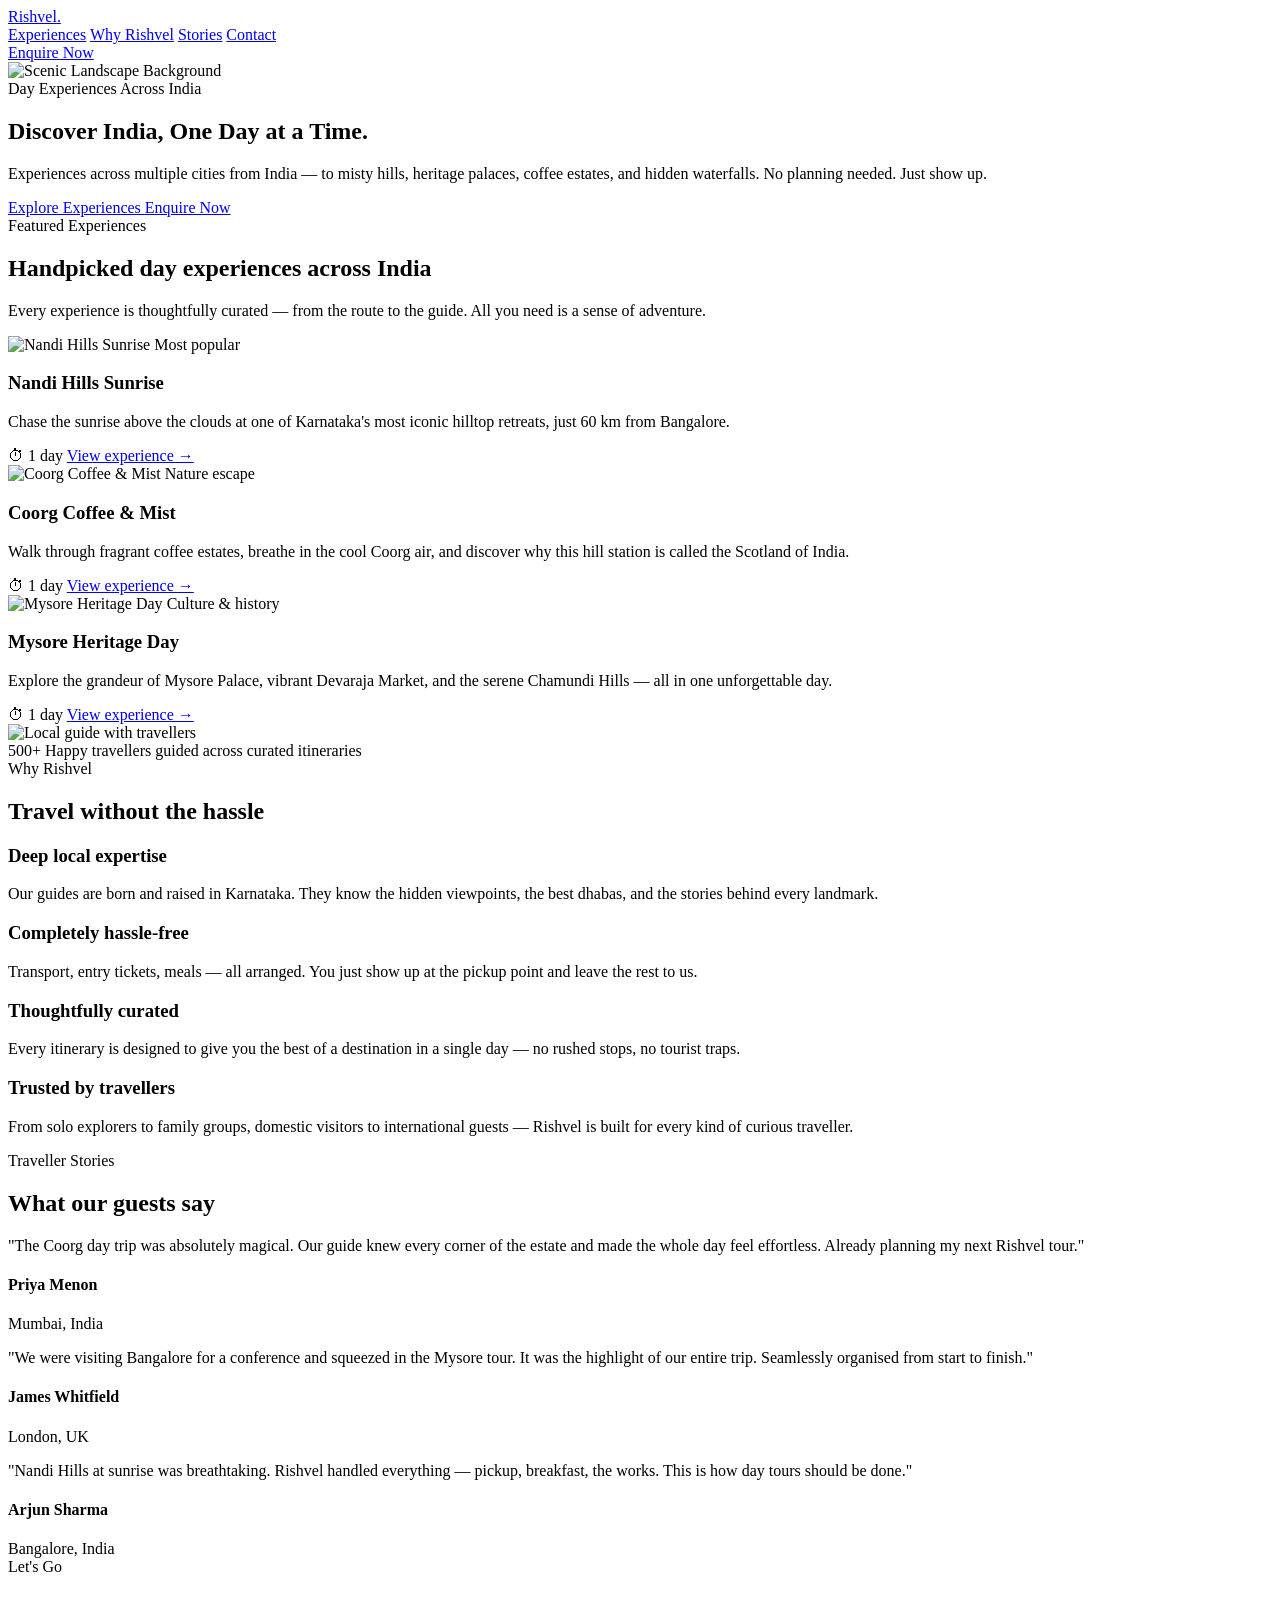
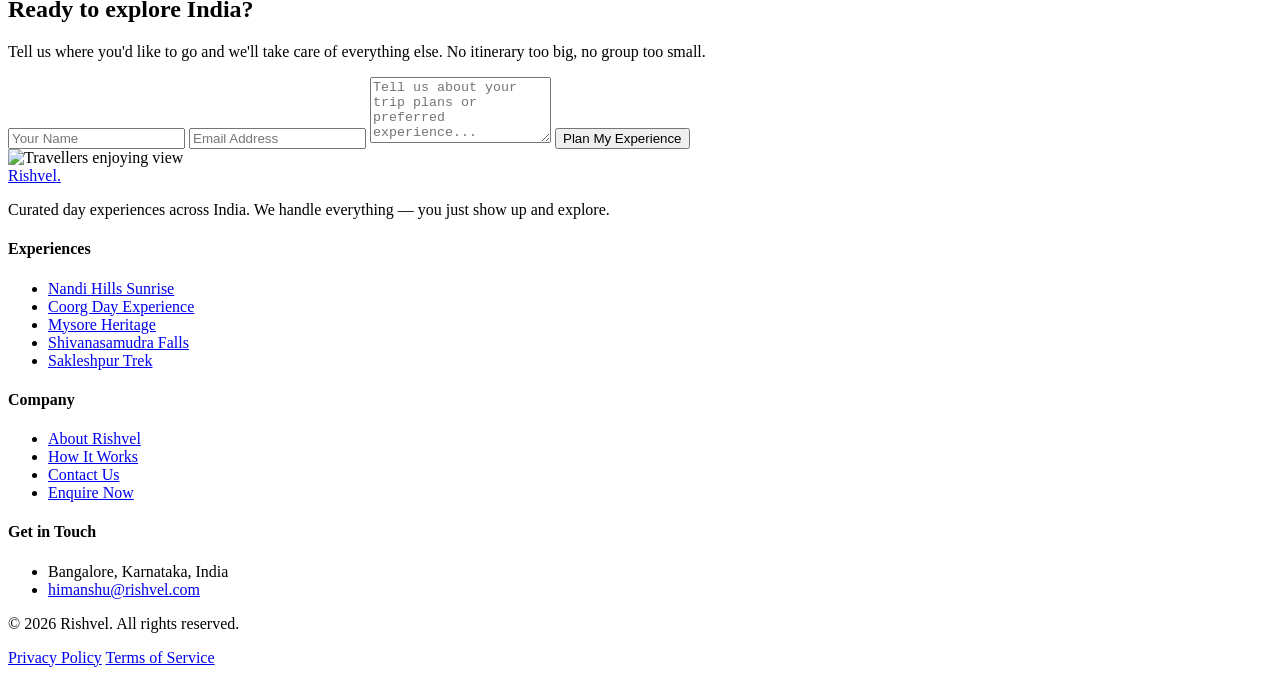
==== index.html @ 5522d603 "Create index.html first page   Jai thakur baba !!" ====
<!DOCTYPE html>
<html lang="en" class="scroll-smooth">
<head>
  <meta charset="UTF-8">
  <meta name="viewport" content="width=device-width, initial-scale=1.0">
  <title>Rishvel — Day Experiences Across India</title>
  
  <!-- Fonts -->
  <link rel="preconnect" href="https://fonts.googleapis.com">
  <link rel="preconnect" href="https://fonts.gstatic.com" crossorigin>
  <link href="https://fonts.googleapis.com/css2?family=Cormorant+Garamond:wght@400;500;600;700&family=DM+Sans:wght@400;500;700&display=swap" rel="stylesheet">
  
  <!-- Tailwind CSS CDN -->
  <script src="https://cdn.tailwindcss.com"></script>
  <script>
    tailwind.config = {
      theme: {
        extend: {
          colors: {
            brand: {
              cream: '#FAF7F2',
              terracotta: '#C85A32',
              dark: '#1C1917',
              muted: '#78716C',
              card: '#F5F0EB'
            }
          },
          fontFamily: {
            serif: ['Cormorant Garamond', 'serif'],
            sans: ['DM Sans', 'sans-serif'],
          }
        }
      }
    }
  </script>
</head>
<body class="bg-brand-cream text-brand-dark font-sans antialiased">

  <!-- Header -->
  <header class="fixed top-0 left-0 right-0 z-50 transition-all duration-300 bg-brand-cream/90 backdrop-blur-md border-b border-stone-200/60">
    <div class="max-w-7xl mx-auto px-6 h-20 flex items-center justify-between">
      <a href="#" class="font-serif text-3xl font-bold tracking-tight text-brand-dark">
        Rishvel<span class="text-brand-terracotta">.</span>
      </a>
      
      <nav class="hidden md:flex items-center space-x-8 text-sm font-medium text-stone-700">
        <a href="#experiences" class="hover:text-brand-terracotta transition-colors">Experiences</a>
        <a href="#why-us" class="hover:text-brand-terracotta transition-colors">Why Rishvel</a>
        <a href="#stories" class="hover:text-brand-terracotta transition-colors">Stories</a>
        <a href="#contact" class="hover:text-brand-terracotta transition-colors">Contact</a>
      </nav>

      <a href="#contact" class="bg-brand-dark text-white px-5 py-2.5 rounded-full text-sm font-medium hover:bg-brand-terracotta transition-colors">
        Enquire Now
      </a>
    </div>
  </header>

  <!-- Hero Section -->
  <section class="relative min-h-screen flex items-center pt-20 overflow-hidden">
    <!-- Working Hero Background Image -->
    <div class="absolute inset-0 z-0">
      <img 
        src="https://picsum.photos/id/1018/1920/1080" 
        alt="Scenic Landscape Background" 
        class="w-full h-full object-cover"
      >
      <div class="absolute inset-0 bg-gradient-to-r from-stone-900/80 via-stone-900/50 to-transparent"></div>
    </div>

    <div class="max-w-7xl mx-auto px-6 relative z-10 text-white py-24">
      <span class="text-brand-terracotta font-semibold tracking-widest text-xs uppercase bg-white/10 backdrop-blur-md px-4 py-1.5 rounded-full inline-block mb-6 border border-white/20">
        Day Experiences Across India
      </span>
      <h1 class="font-serif text-5xl md:text-7xl lg:text-8xl font-bold leading-tight max-w-3xl mb-6">
        Discover India, One Day at a Time.
      </h1>
      <p class="text-lg md:text-xl text-stone-200 max-w-xl mb-10 font-light leading-relaxed">
        Experiences across multiple cities from India — to misty hills, heritage palaces, coffee estates, and hidden waterfalls. No planning needed. Just show up.
      </p>
      <div class="flex flex-col sm:flex-row gap-4">
        <a href="#experiences" class="bg-brand-terracotta text-white px-8 py-4 rounded-full font-medium hover:bg-opacity-90 transition-all text-center">
          Explore Experiences
        </a>
        <a href="#contact" class="border border-white/40 backdrop-blur-md text-white px-8 py-4 rounded-full font-medium hover:bg-white hover:text-brand-dark transition-all text-center">
          Enquire Now
        </a>
      </div>
    </div>
  </section>

  <!-- Featured Experiences -->
  <section id="experiences" class="py-24 max-w-7xl mx-auto px-6">
    <div class="flex flex-col md:flex-row md:items-end justify-between mb-16">
      <div>
        <span class="text-brand-terracotta font-semibold text-sm uppercase tracking-wider">Featured Experiences</span>
        <h2 class="font-serif text-4xl md:text-5xl font-bold mt-2">Handpicked day experiences across India</h2>
      </div>
      <p class="text-brand-muted max-w-md mt-4 md:mt-0">
        Every experience is thoughtfully curated — from the route to the guide. All you need is a sense of adventure.
      </p>
    </div>

    <div class="grid grid-cols-1 md:grid-cols-3 gap-8">
      <!-- Card 1 -->
      <div class="bg-brand-card rounded-2xl overflow-hidden group hover:shadow-xl transition-all duration-300">
        <div class="relative h-64 overflow-hidden">
          <img src="https://picsum.photos/id/1015/800/600" alt="Nandi Hills Sunrise" class="w-full h-full object-cover group-hover:scale-105 transition-transform duration-500">
          <span class="absolute top-4 left-4 bg-white/90 backdrop-blur-md text-xs font-semibold px-3 py-1 rounded-full">Most popular</span>
        </div>
        <div class="p-6">
          <h3 class="font-serif text-2xl font-bold mb-2">Nandi Hills Sunrise</h3>
          <p class="text-brand-muted text-sm mb-6">Chase the sunrise above the clouds at one of Karnataka's most iconic hilltop retreats, just 60 km from Bangalore.</p>
          <div class="flex items-center justify-between pt-4 border-t border-stone-200">
            <span class="text-xs font-medium text-stone-500">⏱ 1 day</span>
            <a href="#contact" class="text-brand-terracotta font-semibold text-sm hover:underline">View experience &rarr;</a>
          </div>
        </div>
      </div>

      <!-- Card 2 -->
      <div class="bg-brand-card rounded-2xl overflow-hidden group hover:shadow-xl transition-all duration-300">
        <div class="relative h-64 overflow-hidden">
          <img src="https://picsum.photos/id/1036/800/600" alt="Coorg Coffee & Mist" class="w-full h-full object-cover group-hover:scale-105 transition-transform duration-500">
          <span class="absolute top-4 left-4 bg-white/90 backdrop-blur-md text-xs font-semibold px-3 py-1 rounded-full">Nature escape</span>
        </div>
        <div class="p-6">
          <h3 class="font-serif text-2xl font-bold mb-2">Coorg Coffee & Mist</h3>
          <p class="text-brand-muted text-sm mb-6">Walk through fragrant coffee estates, breathe in the cool Coorg air, and discover why this hill station is called the Scotland of India.</p>
          <div class="flex items-center justify-between pt-4 border-t border-stone-200">
            <span class="text-xs font-medium text-stone-500">⏱ 1 day</span>
            <a href="#contact" class="text-brand-terracotta font-semibold text-sm hover:underline">View experience &rarr;</a>
          </div>
        </div>
      </div>

      <!-- Card 3 -->
      <div class="bg-brand-card rounded-2xl overflow-hidden group hover:shadow-xl transition-all duration-300">
        <div class="relative h-64 overflow-hidden">
          <img src="https://picsum.photos/id/1040/800/600" alt="Mysore Heritage Day" class="w-full h-full object-cover group-hover:scale-105 transition-transform duration-500">
          <span class="absolute top-4 left-4 bg-white/90 backdrop-blur-md text-xs font-semibold px-3 py-1 rounded-full">Culture & history</span>
        </div>
        <div class="p-6">
          <h3 class="font-serif text-2xl font-bold mb-2">Mysore Heritage Day</h3>
          <p class="text-brand-muted text-sm mb-6">Explore the grandeur of Mysore Palace, vibrant Devaraja Market, and the serene Chamundi Hills — all in one unforgettable day.</p>
          <div class="flex items-center justify-between pt-4 border-t border-stone-200">
            <span class="text-xs font-medium text-stone-500">⏱ 1 day</span>
            <a href="#contact" class="text-brand-terracotta font-semibold text-sm hover:underline">View experience &rarr;</a>
          </div>
        </div>
      </div>
    </div>
  </section>

  <!-- Why Rishvel -->
  <section id="why-us" class="py-24 bg-stone-900 text-white">
    <div class="max-w-7xl mx-auto px-6 grid grid-cols-1 lg:grid-cols-2 gap-16 items-center">
      <div class="relative">
        <img src="https://picsum.photos/id/1059/1000/800" alt="Local guide with travellers" class="rounded-2xl object-cover w-full h-[500px]">
        <div class="absolute -bottom-6 -right-6 bg-brand-terracotta p-6 rounded-2xl shadow-xl text-white max-w-xs">
          <span class="block font-serif text-4xl font-bold">500+</span>
          <span class="text-sm font-light">Happy travellers guided across curated itineraries</span>
        </div>
      </div>

      <div>
        <span class="text-brand-terracotta font-semibold text-sm uppercase tracking-wider">Why Rishvel</span>
        <h2 class="font-serif text-4xl md:text-5xl font-bold mt-2 mb-8">Travel without the hassle</h2>
        
        <div class="space-y-6">
          <div class="border-b border-stone-800 pb-6">
            <h3 class="text-xl font-bold mb-2">Deep local expertise</h3>
            <p class="text-stone-400 text-sm">Our guides are born and raised in Karnataka. They know the hidden viewpoints, the best dhabas, and the stories behind every landmark.</p>
          </div>
          <div class="border-b border-stone-800 pb-6">
            <h3 class="text-xl font-bold mb-2">Completely hassle-free</h3>
            <p class="text-stone-400 text-sm">Transport, entry tickets, meals — all arranged. You just show up at the pickup point and leave the rest to us.</p>
          </div>
          <div class="border-b border-stone-800 pb-6">
            <h3 class="text-xl font-bold mb-2">Thoughtfully curated</h3>
            <p class="text-stone-400 text-sm">Every itinerary is designed to give you the best of a destination in a single day — no rushed stops, no tourist traps.</p>
          </div>
          <div>
            <h3 class="text-xl font-bold mb-2">Trusted by travellers</h3>
            <p class="text-stone-400 text-sm">From solo explorers to family groups, domestic visitors to international guests — Rishvel is built for every kind of curious traveller.</p>
          </div>
        </div>
      </div>
    </div>
  </section>

  <!-- Testimonials -->
  <section id="stories" class="py-24 max-w-7xl mx-auto px-6">
    <div class="text-center max-w-2xl mx-auto mb-16">
      <span class="text-brand-terracotta font-semibold text-sm uppercase tracking-wider">Traveller Stories</span>
      <h2 class="font-serif text-4xl md:text-5xl font-bold mt-2">What our guests say</h2>
    </div>

    <div class="grid grid-cols-1 md:grid-cols-3 gap-8">
      <div class="bg-brand-card p-8 rounded-2xl flex flex-col justify-between">
        <p class="text-stone-700 italic mb-6">"The Coorg day trip was absolutely magical. Our guide knew every corner of the estate and made the whole day feel effortless. Already planning my next Rishvel tour."</p>
        <div>
          <h4 class="font-bold">Priya Menon</h4>
          <span class="text-xs text-brand-muted">Mumbai, India</span>
        </div>
      </div>

      <div class="bg-brand-card p-8 rounded-2xl flex flex-col justify-between">
        <p class="text-stone-700 italic mb-6">"We were visiting Bangalore for a conference and squeezed in the Mysore tour. It was the highlight of our entire trip. Seamlessly organised from start to finish."</p>
        <div>
          <h4 class="font-bold">James Whitfield</h4>
          <span class="text-xs text-brand-muted">London, UK</span>
        </div>
      </div>

      <div class="bg-brand-card p-8 rounded-2xl flex flex-col justify-between">
        <p class="text-stone-700 italic mb-6">"Nandi Hills at sunrise was breathtaking. Rishvel handled everything — pickup, breakfast, the works. This is how day tours should be done."</p>
        <div>
          <h4 class="font-bold">Arjun Sharma</h4>
          <span class="text-xs text-brand-muted">Bangalore, India</span>
        </div>
      </div>
    </div>
  </section>

  <!-- Contact CTA -->
  <section id="contact" class="py-24 bg-brand-card relative">
    <div class="max-w-7xl mx-auto px-6 grid grid-cols-1 lg:grid-cols-2 gap-12 items-center">
      <div>
        <span class="text-brand-terracotta font-semibold text-sm uppercase tracking-wider">Let's Go</span>
        <h2 class="font-serif text-4xl md:text-5xl font-bold mt-2 mb-6">Ready to explore India?</h2>
        <p class="text-brand-muted mb-8">Tell us where you'd like to go and we'll take care of everything else. No itinerary too big, no group too small.</p>
        
        <form class="space-y-4" onsubmit="event.preventDefault(); alert('Thank you for your enquiry! We will reach out shortly.');">
          <input type="text" placeholder="Your Name" required class="w-full px-5 py-3.5 rounded-xl border border-stone-300 bg-white focus:outline-none focus:ring-2 focus:ring-brand-terracotta">
          <input type="email" placeholder="Email Address" required class="w-full px-5 py-3.5 rounded-xl border border-stone-300 bg-white focus:outline-none focus:ring-2 focus:ring-brand-terracotta">
          <textarea rows="4" placeholder="Tell us about your trip plans or preferred experience..." class="w-full px-5 py-3.5 rounded-xl border border-stone-300 bg-white focus:outline-none focus:ring-2 focus:ring-brand-terracotta"></textarea>
          <button type="submit" class="w-full bg-brand-terracotta text-white py-4 rounded-xl font-medium hover:bg-opacity-90 transition-all">
            Plan My Experience
          </button>
        </form>
      </div>

      <div>
        <img src="https://picsum.photos/id/1025/1000/800" alt="Travellers enjoying view" class="rounded-2xl object-cover h-[500px] w-full">
      </div>
    </div>
  </section>

  <!-- Footer -->
  <footer class="bg-brand-dark text-stone-400 py-16 border-t border-stone-800">
    <div class="max-w-7xl mx-auto px-6 grid grid-cols-1 md:grid-cols-4 gap-12 mb-12">
      <div>
        <a href="#" class="font-serif text-3xl font-bold text-white tracking-tight mb-4 block">
          Rishvel<span class="text-brand-terracotta">.</span>
        </a>
        <p class="text-sm leading-relaxed">Curated day experiences across India. We handle everything — you just show up and explore.</p>
      </div>

      <div>
        <h4 class="text-white font-bold mb-4 text-sm uppercase tracking-wider">Experiences</h4>
        <ul class="space-y-2 text-sm">
          <li><a href="#experiences" class="hover:text-white transition-colors">Nandi Hills Sunrise</a></li>
          <li><a href="#experiences" class="hover:text-white transition-colors">Coorg Day Experience</a></li>
          <li><a href="#experiences" class="hover:text-white transition-colors">Mysore Heritage</a></li>
          <li><a href="#experiences" class="hover:text-white transition-colors">Shivanasamudra Falls</a></li>
          <li><a href="#experiences" class="hover:text-white transition-colors">Sakleshpur Trek</a></li>
        </ul>
      </div>

      <div>
        <h4 class="text-white font-bold mb-4 text-sm uppercase tracking-wider">Company</h4>
        <ul class="space-y-2 text-sm">
          <li><a href="#why-us" class="hover:text-white transition-colors">About Rishvel</a></li>
          <li><a href="#why-us" class="hover:text-white transition-colors">How It Works</a></li>
          <li><a href="#contact" class="hover:text-white transition-colors">Contact Us</a></li>
          <li><a href="#contact" class="hover:text-white transition-colors">Enquire Now</a></li>
        </ul>
      </div>

      <div>
        <h4 class="text-white font-bold mb-4 text-sm uppercase tracking-wider">Get in Touch</h4>
        <ul class="space-y-2 text-sm">
          <li>Bangalore, Karnataka, India</li>
          <li><a href="mailto:himanshu@rishvel.com" class="text-brand-terracotta hover:underline">himanshu@rishvel.com</a></li>
        </ul>
      </div>
    </div>

    <div class="max-w-7xl mx-auto px-6 pt-8 border-t border-stone-800 flex flex-col md:flex-row justify-between text-xs text-stone-500">
      <p>&copy; 2026 Rishvel. All rights reserved.</p>
      <div class="space-x-4 mt-4 md:mt-0">
        <a href="#" class="hover:text-stone-300">Privacy Policy</a>
        <a href="#" class="hover:text-stone-300">Terms of Service</a>
      </div>
    </div>
  </footer>

</body>
</html>
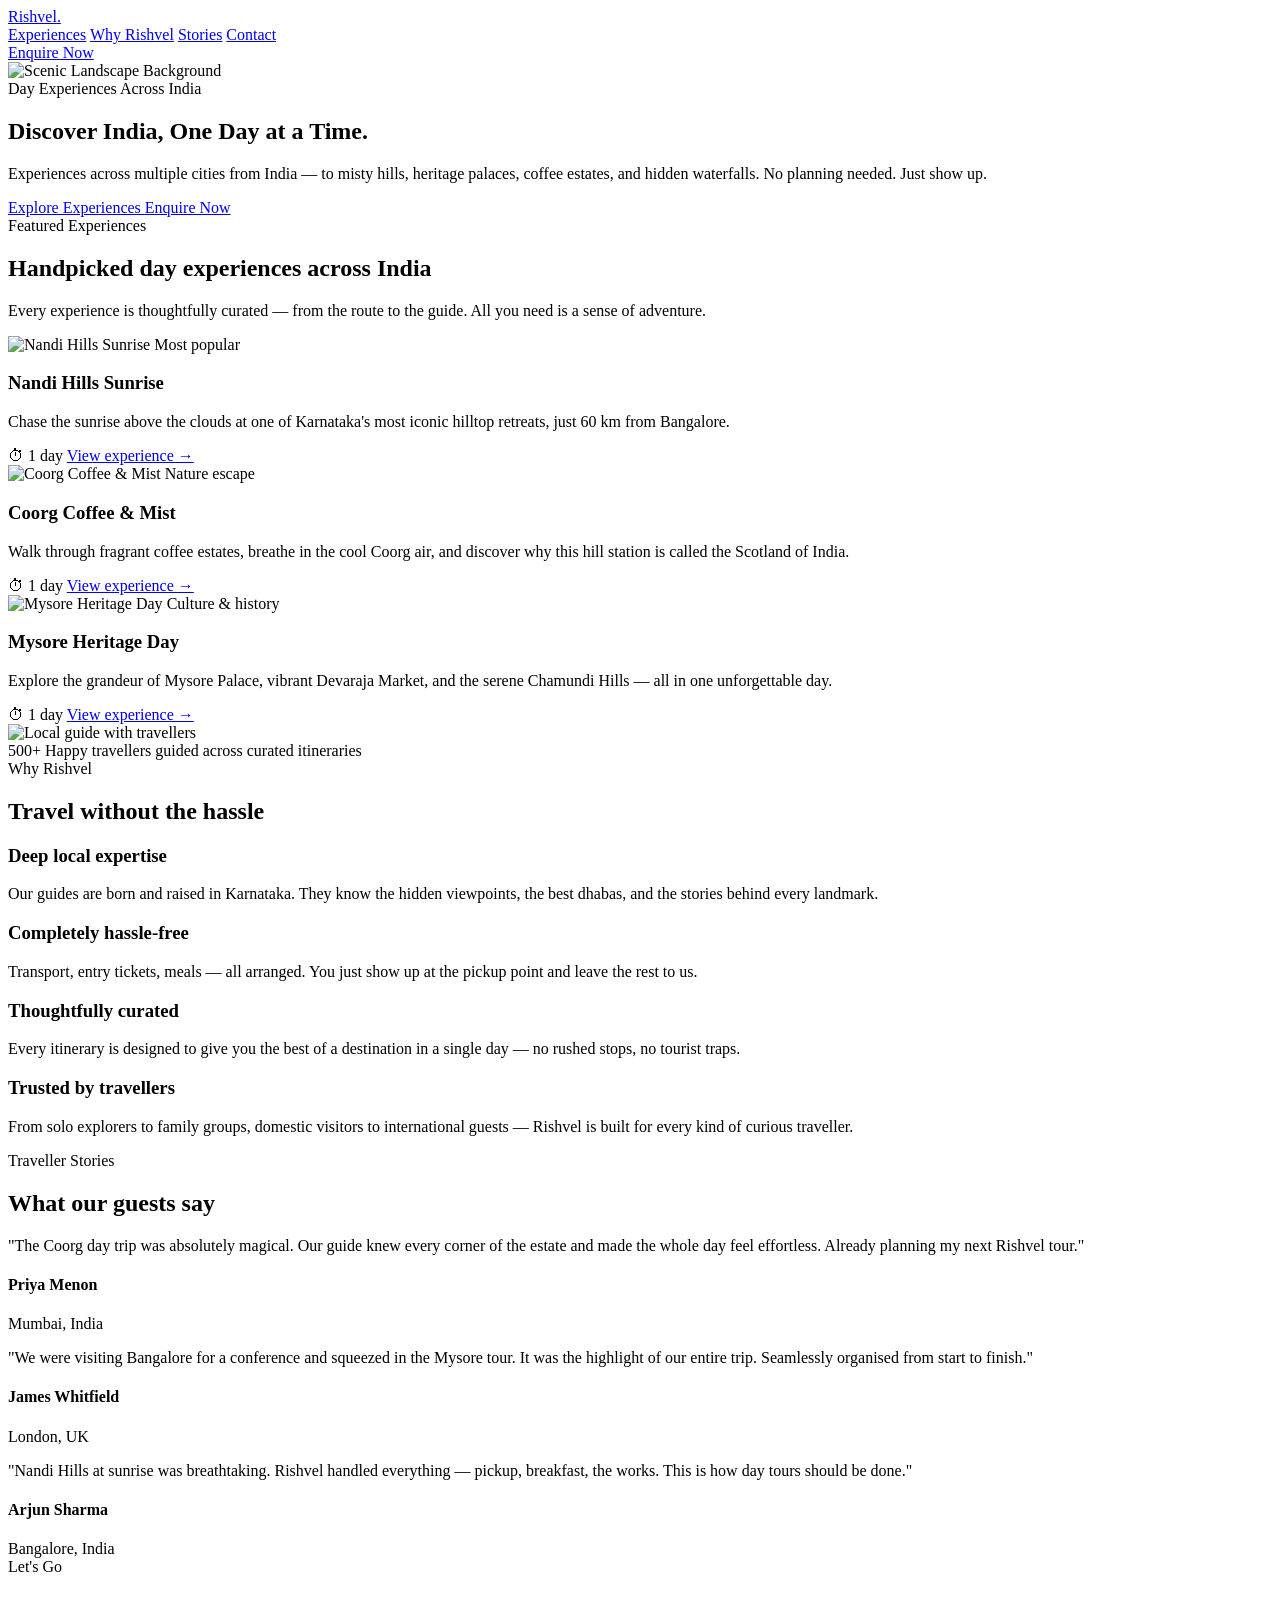
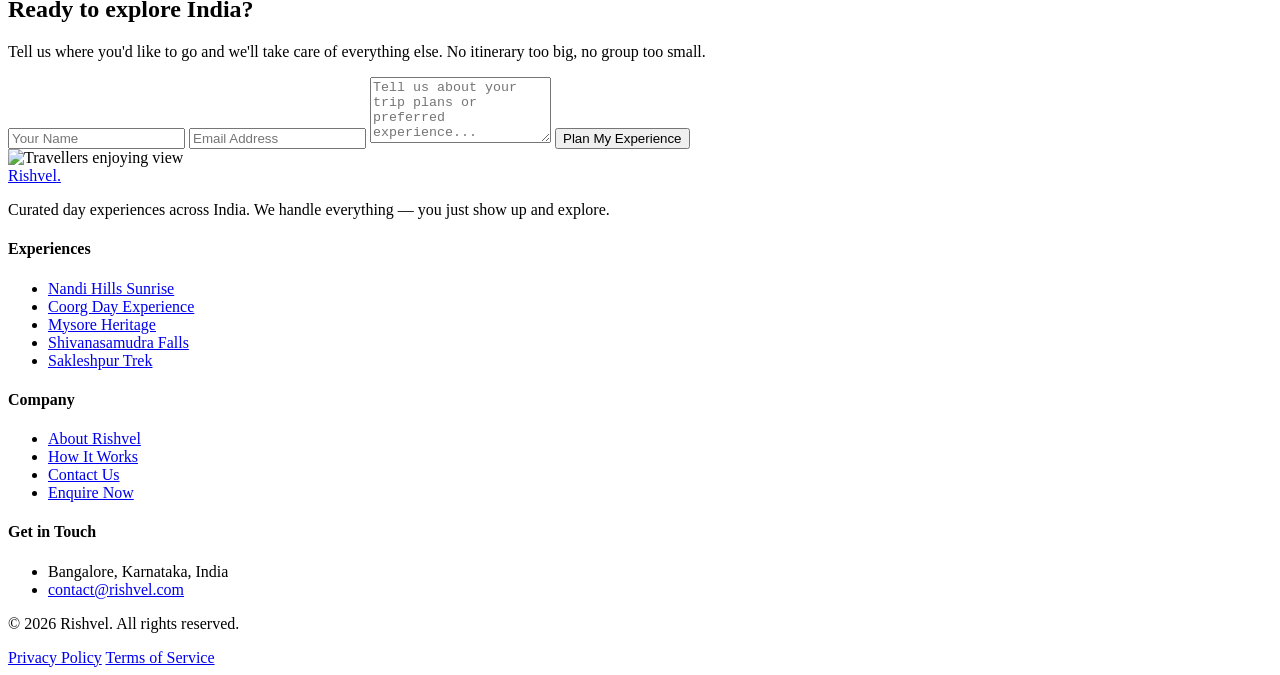
==== commit a4cbf635: "Update index.html update email address" ====
--- a/index.html
+++ b/index.html
@@ -282,7 +282,7 @@
         <h4 class="text-white font-bold mb-4 text-sm uppercase tracking-wider">Get in Touch</h4>
         <ul class="space-y-2 text-sm">
           <li>Bangalore, Karnataka, India</li>
-          <li><a href="mailto:himanshu@rishvel.com" class="text-brand-terracotta hover:underline">himanshu@rishvel.com</a></li>
+          <li><a href="mailto:himanshu@rishvel.com" class="text-brand-terracotta hover:underline">contact@rishvel.com</a></li>
         </ul>
       </div>
     </div>
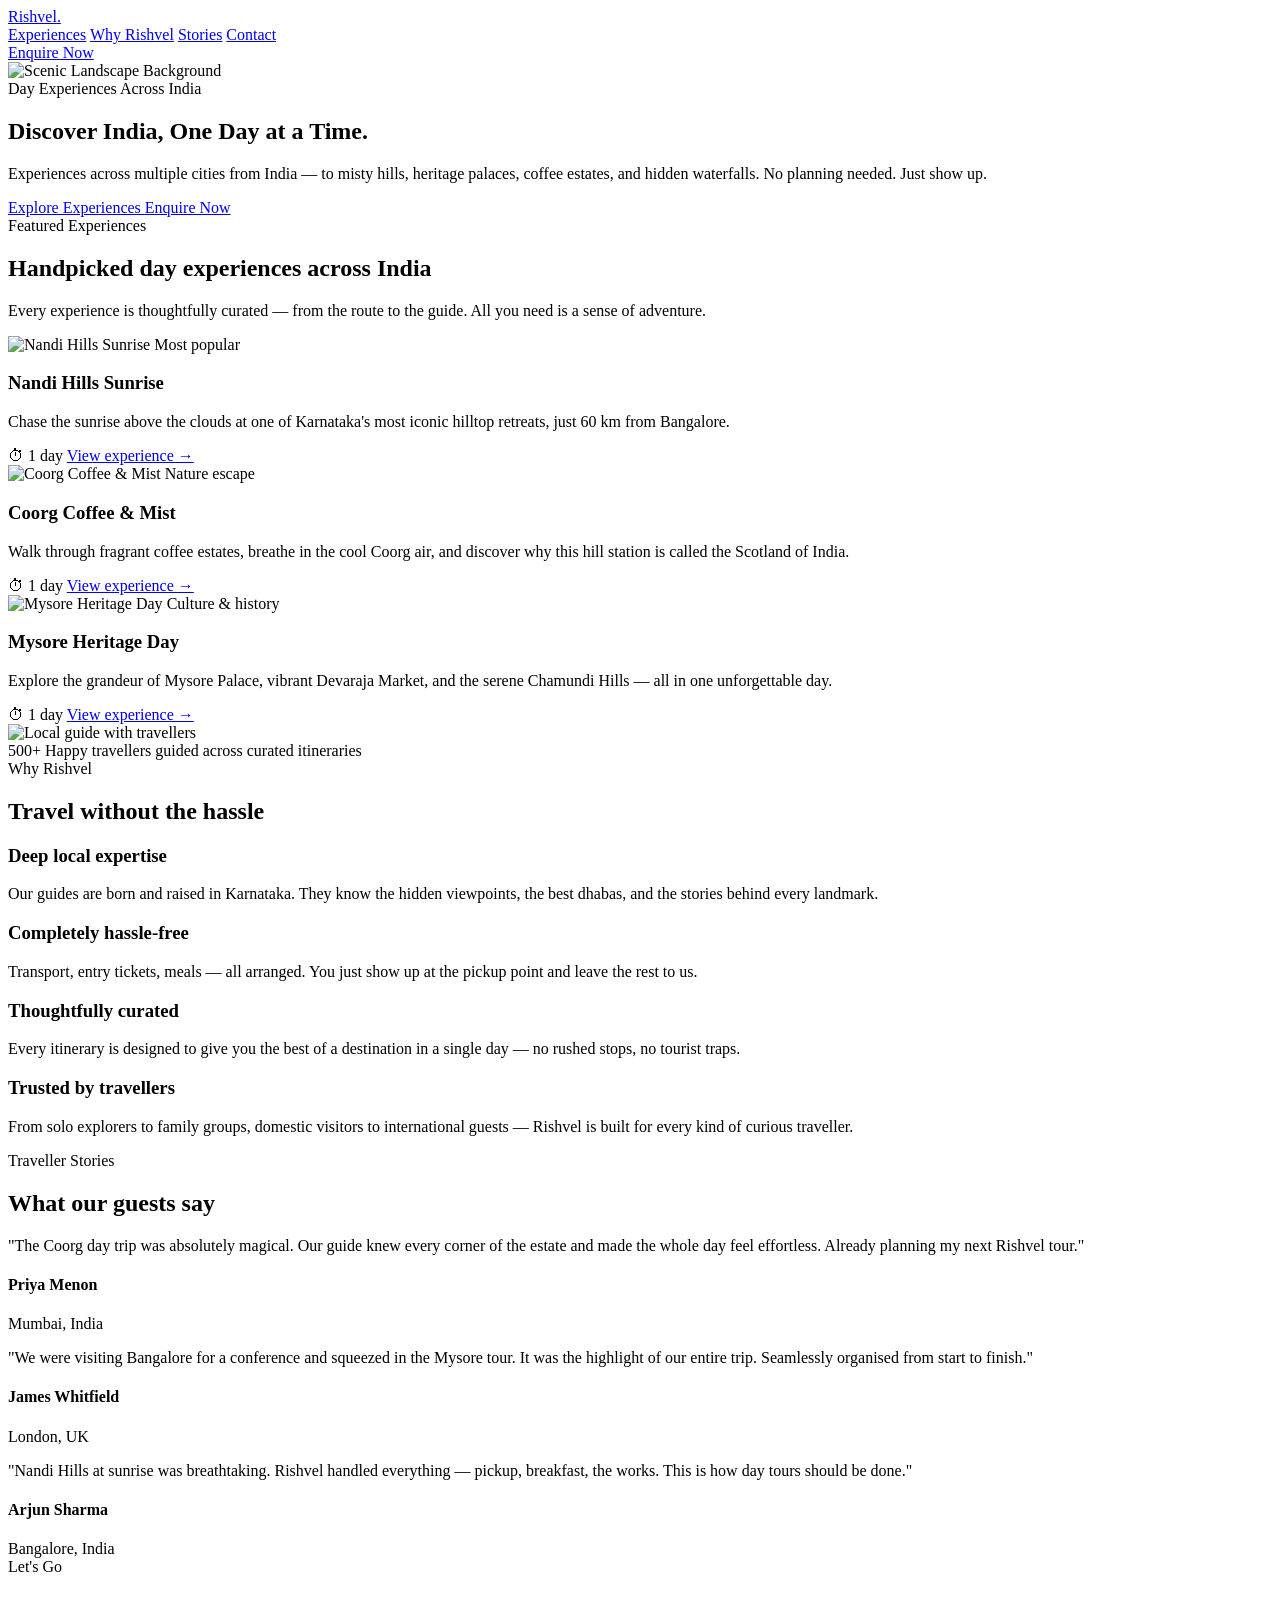
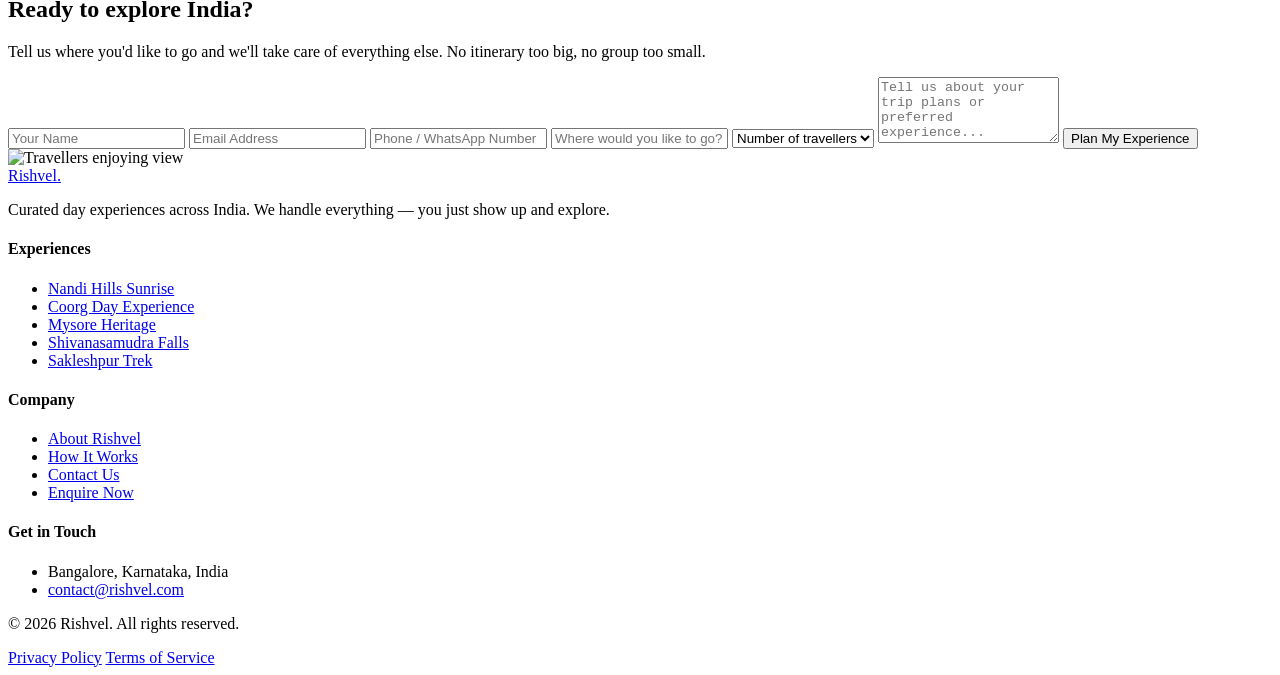
==== commit ee5a7412: "Update index.html modify form" ====
--- a/index.html
+++ b/index.html
@@ -231,14 +231,78 @@
         <h2 class="font-serif text-4xl md:text-5xl font-bold mt-2 mb-6">Ready to explore India?</h2>
         <p class="text-brand-muted mb-8">Tell us where you'd like to go and we'll take care of everything else. No itinerary too big, no group too small.</p>
         
-        <form class="space-y-4" onsubmit="event.preventDefault(); alert('Thank you for your enquiry! We will reach out shortly.');">
-          <input type="text" placeholder="Your Name" required class="w-full px-5 py-3.5 rounded-xl border border-stone-300 bg-white focus:outline-none focus:ring-2 focus:ring-brand-terracotta">
-          <input type="email" placeholder="Email Address" required class="w-full px-5 py-3.5 rounded-xl border border-stone-300 bg-white focus:outline-none focus:ring-2 focus:ring-brand-terracotta">
-          <textarea rows="4" placeholder="Tell us about your trip plans or preferred experience..." class="w-full px-5 py-3.5 rounded-xl border border-stone-300 bg-white focus:outline-none focus:ring-2 focus:ring-brand-terracotta"></textarea>
-          <button type="submit" class="w-full bg-brand-terracotta text-white py-4 rounded-xl font-medium hover:bg-opacity-90 transition-all">
-            Plan My Experience
-          </button>
-        </form>
+      <form
+  action="https://formspree.io/f/xbgljnqz"
+  method="POST"
+  class="space-y-4"
+>
+  <!-- Email subject shown in your Formspree notification -->
+  <input
+    type="hidden"
+    name="_subject"
+    value="New Rishvel Experience Enquiry"
+  >
+
+  <input
+    type="text"
+    name="name"
+    placeholder="Your Name"
+    autocomplete="name"
+    required
+    class="w-full px-5 py-3.5 rounded-xl border border-stone-300 bg-white focus:outline-none focus:ring-2 focus:ring-brand-terracotta"
+  >
+
+  <input
+    type="email"
+    name="email"
+    placeholder="Email Address"
+    autocomplete="email"
+    required
+    class="w-full px-5 py-3.5 rounded-xl border border-stone-300 bg-white focus:outline-none focus:ring-2 focus:ring-brand-terracotta"
+  >
+
+  <input
+    type="tel"
+    name="phone"
+    placeholder="Phone / WhatsApp Number"
+    autocomplete="tel"
+    class="w-full px-5 py-3.5 rounded-xl border border-stone-300 bg-white focus:outline-none focus:ring-2 focus:ring-brand-terracotta"
+  >
+
+  <input
+    type="text"
+    name="experience"
+    placeholder="Where would you like to go?"
+    class="w-full px-5 py-3.5 rounded-xl border border-stone-300 bg-white focus:outline-none focus:ring-2 focus:ring-brand-terracotta"
+  >
+
+  <select
+    name="travellers"
+    class="w-full px-5 py-3.5 rounded-xl border border-stone-300 bg-white focus:outline-none focus:ring-2 focus:ring-brand-terracotta"
+  >
+    <option value="">Number of travellers</option>
+    <option value="1">1</option>
+    <option value="2">2</option>
+    <option value="3-4">3–4</option>
+    <option value="5-8">5–8</option>
+    <option value="9+">9+</option>
+  </select>
+
+  <textarea
+    name="message"
+    rows="4"
+    placeholder="Tell us about your trip plans or preferred experience..."
+    required
+    class="w-full px-5 py-3.5 rounded-xl border border-stone-300 bg-white focus:outline-none focus:ring-2 focus:ring-brand-terracotta"
+  ></textarea>
+
+  <button
+    type="submit"
+    class="w-full bg-brand-terracotta text-white py-4 rounded-xl font-medium hover:bg-opacity-90 transition-all"
+  >
+    Plan My Experience
+  </button>
+</form>
       </div>
 
       <div>
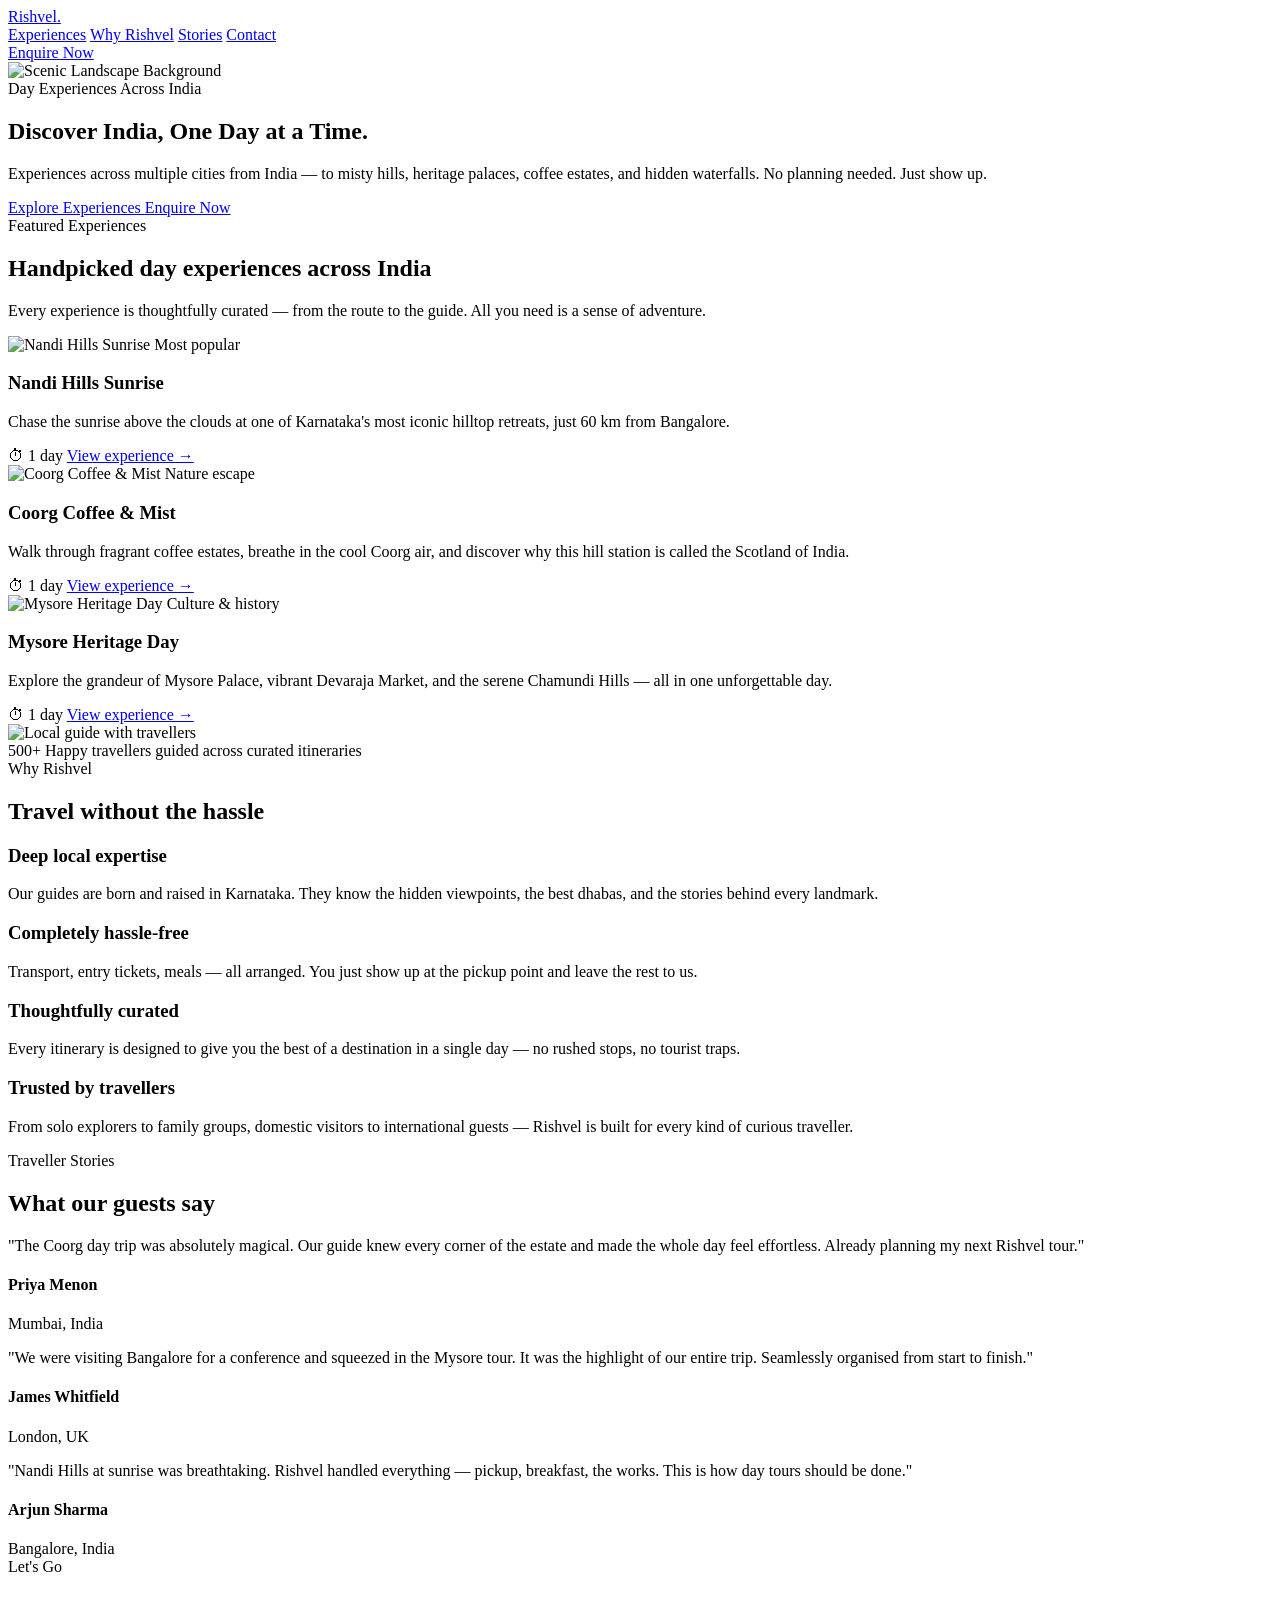
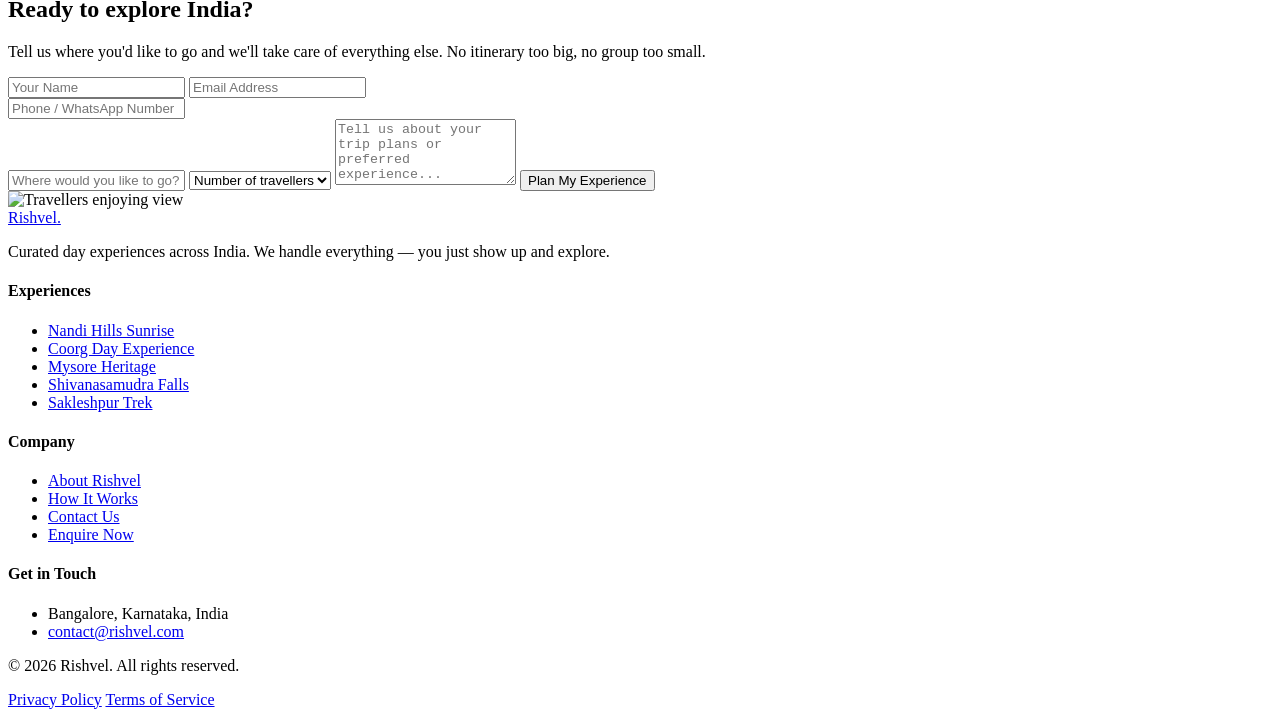
==== commit 4481cc27: "update form fields and validation on phone number and country code." ====
--- a/index.html
+++ b/index.html
@@ -4,13 +4,16 @@
   <meta charset="UTF-8">
   <meta name="viewport" content="width=device-width, initial-scale=1.0">
   <title>Rishvel — Day Experiences Across India</title>
-  
+
   <!-- Fonts -->
   <link rel="preconnect" href="https://fonts.googleapis.com">
   <link rel="preconnect" href="https://fonts.gstatic.com" crossorigin>
   <link href="https://fonts.googleapis.com/css2?family=Cormorant+Garamond:wght@400;500;600;700&family=DM+Sans:wght@400;500;700&display=swap" rel="stylesheet">
-  
-  <!-- Tailwind CSS CDN -->
+  <link rel="stylesheet" href="https://cdn.jsdelivr.net/npm/intl-tel-input@18.2.1/build/css/intlTelInput.css">
+  <style>
+    /* Fix Tailwind conflict with intl-tel-input dropdown width */
+    .iti { width: 100%; }
+  </style>  <!-- Tailwind CSS CDN -->
   <script src="https://cdn.tailwindcss.com"></script>
   <script>
     tailwind.config = {
@@ -36,329 +39,359 @@
 </head>
 <body class="bg-brand-cream text-brand-dark font-sans antialiased">
 
-  <!-- Header -->
-  <header class="fixed top-0 left-0 right-0 z-50 transition-all duration-300 bg-brand-cream/90 backdrop-blur-md border-b border-stone-200/60">
-    <div class="max-w-7xl mx-auto px-6 h-20 flex items-center justify-between">
-      <a href="#" class="font-serif text-3xl font-bold tracking-tight text-brand-dark">
-        Rishvel<span class="text-brand-terracotta">.</span>
-      </a>
-      
-      <nav class="hidden md:flex items-center space-x-8 text-sm font-medium text-stone-700">
-        <a href="#experiences" class="hover:text-brand-terracotta transition-colors">Experiences</a>
-        <a href="#why-us" class="hover:text-brand-terracotta transition-colors">Why Rishvel</a>
-        <a href="#stories" class="hover:text-brand-terracotta transition-colors">Stories</a>
-        <a href="#contact" class="hover:text-brand-terracotta transition-colors">Contact</a>
-      </nav>
-
-      <a href="#contact" class="bg-brand-dark text-white px-5 py-2.5 rounded-full text-sm font-medium hover:bg-brand-terracotta transition-colors">
-        Enquire Now
-      </a>
-    </div>
-  </header>
-
-  <!-- Hero Section -->
-  <section class="relative min-h-screen flex items-center pt-20 overflow-hidden">
-    <!-- Working Hero Background Image -->
-    <div class="absolute inset-0 z-0">
-      <img 
-        src="https://picsum.photos/id/1018/1920/1080" 
-        alt="Scenic Landscape Background" 
-        class="w-full h-full object-cover"
-      >
-      <div class="absolute inset-0 bg-gradient-to-r from-stone-900/80 via-stone-900/50 to-transparent"></div>
-    </div>
-
-    <div class="max-w-7xl mx-auto px-6 relative z-10 text-white py-24">
+<!-- Header -->
+<header class="fixed top-0 left-0 right-0 z-50 transition-all duration-300 bg-brand-cream/90 backdrop-blur-md border-b border-stone-200/60">
+  <div class="max-w-7xl mx-auto px-6 h-20 flex items-center justify-between">
+    <a href="#" class="font-serif text-3xl font-bold tracking-tight text-brand-dark">
+      Rishvel<span class="text-brand-terracotta">.</span>
+    </a>
+
+    <nav class="hidden md:flex items-center space-x-8 text-sm font-medium text-stone-700">
+      <a href="#experiences" class="hover:text-brand-terracotta transition-colors">Experiences</a>
+      <a href="#why-us" class="hover:text-brand-terracotta transition-colors">Why Rishvel</a>
+      <a href="#stories" class="hover:text-brand-terracotta transition-colors">Stories</a>
+      <a href="#contact" class="hover:text-brand-terracotta transition-colors">Contact</a>
+    </nav>
+
+    <a href="#contact" class="bg-brand-dark text-white px-5 py-2.5 rounded-full text-sm font-medium hover:bg-brand-terracotta transition-colors">
+      Enquire Now
+    </a>
+  </div>
+</header>
+
+<!-- Hero Section -->
+<section class="relative min-h-screen flex items-center pt-20 overflow-hidden">
+  <!-- Working Hero Background Image -->
+  <div class="absolute inset-0 z-0">
+    <img
+            src="https://picsum.photos/id/1018/1920/1080"
+            alt="Scenic Landscape Background"
+            class="w-full h-full object-cover"
+    >
+    <div class="absolute inset-0 bg-gradient-to-r from-stone-900/80 via-stone-900/50 to-transparent"></div>
+  </div>
+
+  <div class="max-w-7xl mx-auto px-6 relative z-10 text-white py-24">
       <span class="text-brand-terracotta font-semibold tracking-widest text-xs uppercase bg-white/10 backdrop-blur-md px-4 py-1.5 rounded-full inline-block mb-6 border border-white/20">
         Day Experiences Across India
       </span>
-      <h1 class="font-serif text-5xl md:text-7xl lg:text-8xl font-bold leading-tight max-w-3xl mb-6">
-        Discover India, One Day at a Time.
-      </h1>
-      <p class="text-lg md:text-xl text-stone-200 max-w-xl mb-10 font-light leading-relaxed">
-        Experiences across multiple cities from India — to misty hills, heritage palaces, coffee estates, and hidden waterfalls. No planning needed. Just show up.
-      </p>
-      <div class="flex flex-col sm:flex-row gap-4">
-        <a href="#experiences" class="bg-brand-terracotta text-white px-8 py-4 rounded-full font-medium hover:bg-opacity-90 transition-all text-center">
-          Explore Experiences
-        </a>
-        <a href="#contact" class="border border-white/40 backdrop-blur-md text-white px-8 py-4 rounded-full font-medium hover:bg-white hover:text-brand-dark transition-all text-center">
-          Enquire Now
-        </a>
-      </div>
-    </div>
-  </section>
-
-  <!-- Featured Experiences -->
-  <section id="experiences" class="py-24 max-w-7xl mx-auto px-6">
-    <div class="flex flex-col md:flex-row md:items-end justify-between mb-16">
+    <h1 class="font-serif text-5xl md:text-7xl lg:text-8xl font-bold leading-tight max-w-3xl mb-6">
+      Discover India, One Day at a Time.
+    </h1>
+    <p class="text-lg md:text-xl text-stone-200 max-w-xl mb-10 font-light leading-relaxed">
+      Experiences across multiple cities from India — to misty hills, heritage palaces, coffee estates, and hidden waterfalls. No planning needed. Just show up.
+    </p>
+    <div class="flex flex-col sm:flex-row gap-4">
+      <a href="#experiences" class="bg-brand-terracotta text-white px-8 py-4 rounded-full font-medium hover:bg-opacity-90 transition-all text-center">
+        Explore Experiences
+      </a>
+      <a href="#contact" class="border border-white/40 backdrop-blur-md text-white px-8 py-4 rounded-full font-medium hover:bg-white hover:text-brand-dark transition-all text-center">
+        Enquire Now
+      </a>
+    </div>
+  </div>
+</section>
+
+<!-- Featured Experiences -->
+<section id="experiences" class="py-24 max-w-7xl mx-auto px-6">
+  <div class="flex flex-col md:flex-row md:items-end justify-between mb-16">
+    <div>
+      <span class="text-brand-terracotta font-semibold text-sm uppercase tracking-wider">Featured Experiences</span>
+      <h2 class="font-serif text-4xl md:text-5xl font-bold mt-2">Handpicked day experiences across India</h2>
+    </div>
+    <p class="text-brand-muted max-w-md mt-4 md:mt-0">
+      Every experience is thoughtfully curated — from the route to the guide. All you need is a sense of adventure.
+    </p>
+  </div>
+
+  <div class="grid grid-cols-1 md:grid-cols-3 gap-8">
+    <!-- Card 1 -->
+    <div class="bg-brand-card rounded-2xl overflow-hidden group hover:shadow-xl transition-all duration-300">
+      <div class="relative h-64 overflow-hidden">
+        <img src="https://picsum.photos/id/1015/800/600" alt="Nandi Hills Sunrise" class="w-full h-full object-cover group-hover:scale-105 transition-transform duration-500">
+        <span class="absolute top-4 left-4 bg-white/90 backdrop-blur-md text-xs font-semibold px-3 py-1 rounded-full">Most popular</span>
+      </div>
+      <div class="p-6">
+        <h3 class="font-serif text-2xl font-bold mb-2">Nandi Hills Sunrise</h3>
+        <p class="text-brand-muted text-sm mb-6">Chase the sunrise above the clouds at one of Karnataka's most iconic hilltop retreats, just 60 km from Bangalore.</p>
+        <div class="flex items-center justify-between pt-4 border-t border-stone-200">
+          <span class="text-xs font-medium text-stone-500">⏱ 1 day</span>
+          <a href="#contact" class="text-brand-terracotta font-semibold text-sm hover:underline">View experience &rarr;</a>
+        </div>
+      </div>
+    </div>
+
+    <!-- Card 2 -->
+    <div class="bg-brand-card rounded-2xl overflow-hidden group hover:shadow-xl transition-all duration-300">
+      <div class="relative h-64 overflow-hidden">
+        <img src="https://picsum.photos/id/1036/800/600" alt="Coorg Coffee & Mist" class="w-full h-full object-cover group-hover:scale-105 transition-transform duration-500">
+        <span class="absolute top-4 left-4 bg-white/90 backdrop-blur-md text-xs font-semibold px-3 py-1 rounded-full">Nature escape</span>
+      </div>
+      <div class="p-6">
+        <h3 class="font-serif text-2xl font-bold mb-2">Coorg Coffee & Mist</h3>
+        <p class="text-brand-muted text-sm mb-6">Walk through fragrant coffee estates, breathe in the cool Coorg air, and discover why this hill station is called the Scotland of India.</p>
+        <div class="flex items-center justify-between pt-4 border-t border-stone-200">
+          <span class="text-xs font-medium text-stone-500">⏱ 1 day</span>
+          <a href="#contact" class="text-brand-terracotta font-semibold text-sm hover:underline">View experience &rarr;</a>
+        </div>
+      </div>
+    </div>
+
+    <!-- Card 3 -->
+    <div class="bg-brand-card rounded-2xl overflow-hidden group hover:shadow-xl transition-all duration-300">
+      <div class="relative h-64 overflow-hidden">
+        <img src="https://picsum.photos/id/1040/800/600" alt="Mysore Heritage Day" class="w-full h-full object-cover group-hover:scale-105 transition-transform duration-500">
+        <span class="absolute top-4 left-4 bg-white/90 backdrop-blur-md text-xs font-semibold px-3 py-1 rounded-full">Culture & history</span>
+      </div>
+      <div class="p-6">
+        <h3 class="font-serif text-2xl font-bold mb-2">Mysore Heritage Day</h3>
+        <p class="text-brand-muted text-sm mb-6">Explore the grandeur of Mysore Palace, vibrant Devaraja Market, and the serene Chamundi Hills — all in one unforgettable day.</p>
+        <div class="flex items-center justify-between pt-4 border-t border-stone-200">
+          <span class="text-xs font-medium text-stone-500">⏱ 1 day</span>
+          <a href="#contact" class="text-brand-terracotta font-semibold text-sm hover:underline">View experience &rarr;</a>
+        </div>
+      </div>
+    </div>
+  </div>
+</section>
+
+<!-- Why Rishvel -->
+<section id="why-us" class="py-24 bg-stone-900 text-white">
+  <div class="max-w-7xl mx-auto px-6 grid grid-cols-1 lg:grid-cols-2 gap-16 items-center">
+    <div class="relative">
+      <img src="https://picsum.photos/id/1059/1000/800" alt="Local guide with travellers" class="rounded-2xl object-cover w-full h-[500px]">
+      <div class="absolute -bottom-6 -right-6 bg-brand-terracotta p-6 rounded-2xl shadow-xl text-white max-w-xs">
+        <span class="block font-serif text-4xl font-bold">500+</span>
+        <span class="text-sm font-light">Happy travellers guided across curated itineraries</span>
+      </div>
+    </div>
+
+    <div>
+      <span class="text-brand-terracotta font-semibold text-sm uppercase tracking-wider">Why Rishvel</span>
+      <h2 class="font-serif text-4xl md:text-5xl font-bold mt-2 mb-8">Travel without the hassle</h2>
+
+      <div class="space-y-6">
+        <div class="border-b border-stone-800 pb-6">
+          <h3 class="text-xl font-bold mb-2">Deep local expertise</h3>
+          <p class="text-stone-400 text-sm">Our guides are born and raised in Karnataka. They know the hidden viewpoints, the best dhabas, and the stories behind every landmark.</p>
+        </div>
+        <div class="border-b border-stone-800 pb-6">
+          <h3 class="text-xl font-bold mb-2">Completely hassle-free</h3>
+          <p class="text-stone-400 text-sm">Transport, entry tickets, meals — all arranged. You just show up at the pickup point and leave the rest to us.</p>
+        </div>
+        <div class="border-b border-stone-800 pb-6">
+          <h3 class="text-xl font-bold mb-2">Thoughtfully curated</h3>
+          <p class="text-stone-400 text-sm">Every itinerary is designed to give you the best of a destination in a single day — no rushed stops, no tourist traps.</p>
+        </div>
+        <div>
+          <h3 class="text-xl font-bold mb-2">Trusted by travellers</h3>
+          <p class="text-stone-400 text-sm">From solo explorers to family groups, domestic visitors to international guests — Rishvel is built for every kind of curious traveller.</p>
+        </div>
+      </div>
+    </div>
+  </div>
+</section>
+
+<!-- Testimonials -->
+<section id="stories" class="py-24 max-w-7xl mx-auto px-6">
+  <div class="text-center max-w-2xl mx-auto mb-16">
+    <span class="text-brand-terracotta font-semibold text-sm uppercase tracking-wider">Traveller Stories</span>
+    <h2 class="font-serif text-4xl md:text-5xl font-bold mt-2">What our guests say</h2>
+  </div>
+
+  <div class="grid grid-cols-1 md:grid-cols-3 gap-8">
+    <div class="bg-brand-card p-8 rounded-2xl flex flex-col justify-between">
+      <p class="text-stone-700 italic mb-6">"The Coorg day trip was absolutely magical. Our guide knew every corner of the estate and made the whole day feel effortless. Already planning my next Rishvel tour."</p>
       <div>
-        <span class="text-brand-terracotta font-semibold text-sm uppercase tracking-wider">Featured Experiences</span>
-        <h2 class="font-serif text-4xl md:text-5xl font-bold mt-2">Handpicked day experiences across India</h2>
-      </div>
-      <p class="text-brand-muted max-w-md mt-4 md:mt-0">
-        Every experience is thoughtfully curated — from the route to the guide. All you need is a sense of adventure.
-      </p>
-    </div>
-
-    <div class="grid grid-cols-1 md:grid-cols-3 gap-8">
-      <!-- Card 1 -->
-      <div class="bg-brand-card rounded-2xl overflow-hidden group hover:shadow-xl transition-all duration-300">
-        <div class="relative h-64 overflow-hidden">
-          <img src="https://picsum.photos/id/1015/800/600" alt="Nandi Hills Sunrise" class="w-full h-full object-cover group-hover:scale-105 transition-transform duration-500">
-          <span class="absolute top-4 left-4 bg-white/90 backdrop-blur-md text-xs font-semibold px-3 py-1 rounded-full">Most popular</span>
-        </div>
-        <div class="p-6">
-          <h3 class="font-serif text-2xl font-bold mb-2">Nandi Hills Sunrise</h3>
-          <p class="text-brand-muted text-sm mb-6">Chase the sunrise above the clouds at one of Karnataka's most iconic hilltop retreats, just 60 km from Bangalore.</p>
-          <div class="flex items-center justify-between pt-4 border-t border-stone-200">
-            <span class="text-xs font-medium text-stone-500">⏱ 1 day</span>
-            <a href="#contact" class="text-brand-terracotta font-semibold text-sm hover:underline">View experience &rarr;</a>
-          </div>
-        </div>
-      </div>
-
-      <!-- Card 2 -->
-      <div class="bg-brand-card rounded-2xl overflow-hidden group hover:shadow-xl transition-all duration-300">
-        <div class="relative h-64 overflow-hidden">
-          <img src="https://picsum.photos/id/1036/800/600" alt="Coorg Coffee & Mist" class="w-full h-full object-cover group-hover:scale-105 transition-transform duration-500">
-          <span class="absolute top-4 left-4 bg-white/90 backdrop-blur-md text-xs font-semibold px-3 py-1 rounded-full">Nature escape</span>
-        </div>
-        <div class="p-6">
-          <h3 class="font-serif text-2xl font-bold mb-2">Coorg Coffee & Mist</h3>
-          <p class="text-brand-muted text-sm mb-6">Walk through fragrant coffee estates, breathe in the cool Coorg air, and discover why this hill station is called the Scotland of India.</p>
-          <div class="flex items-center justify-between pt-4 border-t border-stone-200">
-            <span class="text-xs font-medium text-stone-500">⏱ 1 day</span>
-            <a href="#contact" class="text-brand-terracotta font-semibold text-sm hover:underline">View experience &rarr;</a>
-          </div>
-        </div>
-      </div>
-
-      <!-- Card 3 -->
-      <div class="bg-brand-card rounded-2xl overflow-hidden group hover:shadow-xl transition-all duration-300">
-        <div class="relative h-64 overflow-hidden">
-          <img src="https://picsum.photos/id/1040/800/600" alt="Mysore Heritage Day" class="w-full h-full object-cover group-hover:scale-105 transition-transform duration-500">
-          <span class="absolute top-4 left-4 bg-white/90 backdrop-blur-md text-xs font-semibold px-3 py-1 rounded-full">Culture & history</span>
-        </div>
-        <div class="p-6">
-          <h3 class="font-serif text-2xl font-bold mb-2">Mysore Heritage Day</h3>
-          <p class="text-brand-muted text-sm mb-6">Explore the grandeur of Mysore Palace, vibrant Devaraja Market, and the serene Chamundi Hills — all in one unforgettable day.</p>
-          <div class="flex items-center justify-between pt-4 border-t border-stone-200">
-            <span class="text-xs font-medium text-stone-500">⏱ 1 day</span>
-            <a href="#contact" class="text-brand-terracotta font-semibold text-sm hover:underline">View experience &rarr;</a>
-          </div>
-        </div>
-      </div>
-    </div>
-  </section>
-
-  <!-- Why Rishvel -->
-  <section id="why-us" class="py-24 bg-stone-900 text-white">
-    <div class="max-w-7xl mx-auto px-6 grid grid-cols-1 lg:grid-cols-2 gap-16 items-center">
-      <div class="relative">
-        <img src="https://picsum.photos/id/1059/1000/800" alt="Local guide with travellers" class="rounded-2xl object-cover w-full h-[500px]">
-        <div class="absolute -bottom-6 -right-6 bg-brand-terracotta p-6 rounded-2xl shadow-xl text-white max-w-xs">
-          <span class="block font-serif text-4xl font-bold">500+</span>
-          <span class="text-sm font-light">Happy travellers guided across curated itineraries</span>
-        </div>
-      </div>
-
+        <h4 class="font-bold">Priya Menon</h4>
+        <span class="text-xs text-brand-muted">Mumbai, India</span>
+      </div>
+    </div>
+
+    <div class="bg-brand-card p-8 rounded-2xl flex flex-col justify-between">
+      <p class="text-stone-700 italic mb-6">"We were visiting Bangalore for a conference and squeezed in the Mysore tour. It was the highlight of our entire trip. Seamlessly organised from start to finish."</p>
       <div>
-        <span class="text-brand-terracotta font-semibold text-sm uppercase tracking-wider">Why Rishvel</span>
-        <h2 class="font-serif text-4xl md:text-5xl font-bold mt-2 mb-8">Travel without the hassle</h2>
-        
-        <div class="space-y-6">
-          <div class="border-b border-stone-800 pb-6">
-            <h3 class="text-xl font-bold mb-2">Deep local expertise</h3>
-            <p class="text-stone-400 text-sm">Our guides are born and raised in Karnataka. They know the hidden viewpoints, the best dhabas, and the stories behind every landmark.</p>
-          </div>
-          <div class="border-b border-stone-800 pb-6">
-            <h3 class="text-xl font-bold mb-2">Completely hassle-free</h3>
-            <p class="text-stone-400 text-sm">Transport, entry tickets, meals — all arranged. You just show up at the pickup point and leave the rest to us.</p>
-          </div>
-          <div class="border-b border-stone-800 pb-6">
-            <h3 class="text-xl font-bold mb-2">Thoughtfully curated</h3>
-            <p class="text-stone-400 text-sm">Every itinerary is designed to give you the best of a destination in a single day — no rushed stops, no tourist traps.</p>
-          </div>
-          <div>
-            <h3 class="text-xl font-bold mb-2">Trusted by travellers</h3>
-            <p class="text-stone-400 text-sm">From solo explorers to family groups, domestic visitors to international guests — Rishvel is built for every kind of curious traveller.</p>
-          </div>
-        </div>
-      </div>
-    </div>
-  </section>
-
-  <!-- Testimonials -->
-  <section id="stories" class="py-24 max-w-7xl mx-auto px-6">
-    <div class="text-center max-w-2xl mx-auto mb-16">
-      <span class="text-brand-terracotta font-semibold text-sm uppercase tracking-wider">Traveller Stories</span>
-      <h2 class="font-serif text-4xl md:text-5xl font-bold mt-2">What our guests say</h2>
-    </div>
-
-    <div class="grid grid-cols-1 md:grid-cols-3 gap-8">
-      <div class="bg-brand-card p-8 rounded-2xl flex flex-col justify-between">
-        <p class="text-stone-700 italic mb-6">"The Coorg day trip was absolutely magical. Our guide knew every corner of the estate and made the whole day feel effortless. Already planning my next Rishvel tour."</p>
-        <div>
-          <h4 class="font-bold">Priya Menon</h4>
-          <span class="text-xs text-brand-muted">Mumbai, India</span>
-        </div>
-      </div>
-
-      <div class="bg-brand-card p-8 rounded-2xl flex flex-col justify-between">
-        <p class="text-stone-700 italic mb-6">"We were visiting Bangalore for a conference and squeezed in the Mysore tour. It was the highlight of our entire trip. Seamlessly organised from start to finish."</p>
-        <div>
-          <h4 class="font-bold">James Whitfield</h4>
-          <span class="text-xs text-brand-muted">London, UK</span>
-        </div>
-      </div>
-
-      <div class="bg-brand-card p-8 rounded-2xl flex flex-col justify-between">
-        <p class="text-stone-700 italic mb-6">"Nandi Hills at sunrise was breathtaking. Rishvel handled everything — pickup, breakfast, the works. This is how day tours should be done."</p>
-        <div>
-          <h4 class="font-bold">Arjun Sharma</h4>
-          <span class="text-xs text-brand-muted">Bangalore, India</span>
-        </div>
-      </div>
-    </div>
-  </section>
-
-  <!-- Contact CTA -->
-  <section id="contact" class="py-24 bg-brand-card relative">
-    <div class="max-w-7xl mx-auto px-6 grid grid-cols-1 lg:grid-cols-2 gap-12 items-center">
+        <h4 class="font-bold">James Whitfield</h4>
+        <span class="text-xs text-brand-muted">London, UK</span>
+      </div>
+    </div>
+
+    <div class="bg-brand-card p-8 rounded-2xl flex flex-col justify-between">
+      <p class="text-stone-700 italic mb-6">"Nandi Hills at sunrise was breathtaking. Rishvel handled everything — pickup, breakfast, the works. This is how day tours should be done."</p>
       <div>
-        <span class="text-brand-terracotta font-semibold text-sm uppercase tracking-wider">Let's Go</span>
-        <h2 class="font-serif text-4xl md:text-5xl font-bold mt-2 mb-6">Ready to explore India?</h2>
-        <p class="text-brand-muted mb-8">Tell us where you'd like to go and we'll take care of everything else. No itinerary too big, no group too small.</p>
-        
+        <h4 class="font-bold">Arjun Sharma</h4>
+        <span class="text-xs text-brand-muted">Bangalore, India</span>
+      </div>
+    </div>
+  </div>
+</section>
+
+<!-- Contact CTA -->
+<section id="contact" class="py-24 bg-brand-card relative">
+  <div class="max-w-7xl mx-auto px-6 grid grid-cols-1 lg:grid-cols-2 gap-12 items-center">
+    <div>
+      <span class="text-brand-terracotta font-semibold text-sm uppercase tracking-wider">Let's Go</span>
+      <h2 class="font-serif text-4xl md:text-5xl font-bold mt-2 mb-6">Ready to explore India?</h2>
+      <p class="text-brand-muted mb-8">Tell us where you'd like to go and we'll take care of everything else. No itinerary too big, no group too small.</p>
+
       <form
-  action="https://formspree.io/f/xbgljnqz"
-  method="POST"
-  class="space-y-4"
->
-  <!-- Email subject shown in your Formspree notification -->
-  <input
-    type="hidden"
-    name="_subject"
-    value="New Rishvel Experience Enquiry"
-  >
-
-  <input
-    type="text"
-    name="name"
-    placeholder="Your Name"
-    autocomplete="name"
-    required
-    class="w-full px-5 py-3.5 rounded-xl border border-stone-300 bg-white focus:outline-none focus:ring-2 focus:ring-brand-terracotta"
-  >
-
-  <input
-    type="email"
-    name="email"
-    placeholder="Email Address"
-    autocomplete="email"
-    required
-    class="w-full px-5 py-3.5 rounded-xl border border-stone-300 bg-white focus:outline-none focus:ring-2 focus:ring-brand-terracotta"
-  >
-
-  <input
-    type="tel"
-    name="phone"
-    placeholder="Phone / WhatsApp Number"
-    autocomplete="tel"
-    class="w-full px-5 py-3.5 rounded-xl border border-stone-300 bg-white focus:outline-none focus:ring-2 focus:ring-brand-terracotta"
-  >
-
-  <input
-    type="text"
-    name="experience"
-    placeholder="Where would you like to go?"
-    class="w-full px-5 py-3.5 rounded-xl border border-stone-300 bg-white focus:outline-none focus:ring-2 focus:ring-brand-terracotta"
-  >
-
-  <select
-    name="travellers"
-    class="w-full px-5 py-3.5 rounded-xl border border-stone-300 bg-white focus:outline-none focus:ring-2 focus:ring-brand-terracotta"
-  >
-    <option value="">Number of travellers</option>
-    <option value="1">1</option>
-    <option value="2">2</option>
-    <option value="3-4">3–4</option>
-    <option value="5-8">5–8</option>
-    <option value="9+">9+</option>
-  </select>
-
-  <textarea
-    name="message"
-    rows="4"
-    placeholder="Tell us about your trip plans or preferred experience..."
-    required
-    class="w-full px-5 py-3.5 rounded-xl border border-stone-300 bg-white focus:outline-none focus:ring-2 focus:ring-brand-terracotta"
-  ></textarea>
-
-  <button
-    type="submit"
-    class="w-full bg-brand-terracotta text-white py-4 rounded-xl font-medium hover:bg-opacity-90 transition-all"
-  >
-    Plan My Experience
-  </button>
-</form>
-      </div>
-
-      <div>
-        <img src="https://picsum.photos/id/1025/1000/800" alt="Travellers enjoying view" class="rounded-2xl object-cover h-[500px] w-full">
-      </div>
-    </div>
-  </section>
-
-  <!-- Footer -->
-  <footer class="bg-brand-dark text-stone-400 py-16 border-t border-stone-800">
-    <div class="max-w-7xl mx-auto px-6 grid grid-cols-1 md:grid-cols-4 gap-12 mb-12">
-      <div>
-        <a href="#" class="font-serif text-3xl font-bold text-white tracking-tight mb-4 block">
-          Rishvel<span class="text-brand-terracotta">.</span>
-        </a>
-        <p class="text-sm leading-relaxed">Curated day experiences across India. We handle everything — you just show up and explore.</p>
-      </div>
-
-      <div>
-        <h4 class="text-white font-bold mb-4 text-sm uppercase tracking-wider">Experiences</h4>
-        <ul class="space-y-2 text-sm">
-          <li><a href="#experiences" class="hover:text-white transition-colors">Nandi Hills Sunrise</a></li>
-          <li><a href="#experiences" class="hover:text-white transition-colors">Coorg Day Experience</a></li>
-          <li><a href="#experiences" class="hover:text-white transition-colors">Mysore Heritage</a></li>
-          <li><a href="#experiences" class="hover:text-white transition-colors">Shivanasamudra Falls</a></li>
-          <li><a href="#experiences" class="hover:text-white transition-colors">Sakleshpur Trek</a></li>
-        </ul>
-      </div>
-
-      <div>
-        <h4 class="text-white font-bold mb-4 text-sm uppercase tracking-wider">Company</h4>
-        <ul class="space-y-2 text-sm">
-          <li><a href="#why-us" class="hover:text-white transition-colors">About Rishvel</a></li>
-          <li><a href="#why-us" class="hover:text-white transition-colors">How It Works</a></li>
-          <li><a href="#contact" class="hover:text-white transition-colors">Contact Us</a></li>
-          <li><a href="#contact" class="hover:text-white transition-colors">Enquire Now</a></li>
-        </ul>
-      </div>
-
-      <div>
-        <h4 class="text-white font-bold mb-4 text-sm uppercase tracking-wider">Get in Touch</h4>
-        <ul class="space-y-2 text-sm">
-          <li>Bangalore, Karnataka, India</li>
-          <li><a href="mailto:himanshu@rishvel.com" class="text-brand-terracotta hover:underline">contact@rishvel.com</a></li>
-        </ul>
-      </div>
-    </div>
-
-    <div class="max-w-7xl mx-auto px-6 pt-8 border-t border-stone-800 flex flex-col md:flex-row justify-between text-xs text-stone-500">
-      <p>&copy; 2026 Rishvel. All rights reserved.</p>
-      <div class="space-x-4 mt-4 md:mt-0">
-        <a href="#" class="hover:text-stone-300">Privacy Policy</a>
-        <a href="#" class="hover:text-stone-300">Terms of Service</a>
-      </div>
-    </div>
-  </footer>
-
+              action="https://formspree.io/f/xbgljnqz"
+              method="POST"
+              class="space-y-4"
+      >
+        <!-- Email subject shown in your Formspree notification -->
+        <input
+                type="hidden"
+                name="_subject"
+                value="New Rishvel Experience Enquiry"
+        >
+
+        <input
+                type="text"
+                name="name"
+                placeholder="Your Name"
+                autocomplete="name"
+                required
+                class="w-full px-5 py-3.5 rounded-xl border border-stone-300 bg-white focus:outline-none focus:ring-2 focus:ring-brand-terracotta"
+        >
+
+        <input
+                type="email"
+                name="email"
+                placeholder="Email Address"
+                autocomplete="email"
+                required
+                class="w-full px-5 py-3.5 rounded-xl border border-stone-300 bg-white focus:outline-none focus:ring-2 focus:ring-brand-terracotta"
+        >
+
+        <div class="w-full">
+          <input
+                  type="tel"
+                  id="phone"
+                  name="phone"
+                  placeholder="Phone / WhatsApp Number"
+                  autocomplete="tel"
+                  maxlength="10"
+                  pattern="\d{10}"
+                  required
+                  class="w-full px-5 py-3.5 rounded-xl border border-stone-300 bg-white focus:outline-none focus:ring-2 focus:ring-brand-terracotta"
+          >
+        </div>
+
+        <input
+                type="text"
+                name="experience"
+                placeholder="Where would you like to go?"
+                class="w-full px-5 py-3.5 rounded-xl border border-stone-300 bg-white focus:outline-none focus:ring-2 focus:ring-brand-terracotta"
+        >
+
+        <select
+                name="travellers"
+                class="w-full px-5 py-3.5 rounded-xl border border-stone-300 bg-white focus:outline-none focus:ring-2 focus:ring-brand-terracotta"
+        >
+          <option value="">Number of travellers</option>
+          <option value="1">1</option>
+          <option value="2">2</option>
+          <option value="3-4">3–4</option>
+          <option value="5-8">5–8</option>
+          <option value="9+">9+</option>
+        </select>
+
+        <textarea
+                name="message"
+                rows="4"
+                placeholder="Tell us about your trip plans or preferred experience..."
+                required
+                class="w-full px-5 py-3.5 rounded-xl border border-stone-300 bg-white focus:outline-none focus:ring-2 focus:ring-brand-terracotta"
+        ></textarea>
+
+        <button
+                type="submit"
+                class="w-full bg-brand-terracotta text-white py-4 rounded-xl font-medium hover:bg-opacity-90 transition-all"
+        >
+          Plan My Experience
+        </button>
+      </form>
+    </div>
+
+    <div>
+      <img src="https://picsum.photos/id/1025/1000/800" alt="Travellers enjoying view" class="rounded-2xl object-cover h-[500px] w-full">
+    </div>
+  </div>
+</section>
+
+<!-- Footer -->
+<footer class="bg-brand-dark text-stone-400 py-16 border-t border-stone-800">
+  <div class="max-w-7xl mx-auto px-6 grid grid-cols-1 md:grid-cols-4 gap-12 mb-12">
+    <div>
+      <a href="#" class="font-serif text-3xl font-bold text-white tracking-tight mb-4 block">
+        Rishvel<span class="text-brand-terracotta">.</span>
+      </a>
+      <p class="text-sm leading-relaxed">Curated day experiences across India. We handle everything — you just show up and explore.</p>
+    </div>
+
+    <div>
+      <h4 class="text-white font-bold mb-4 text-sm uppercase tracking-wider">Experiences</h4>
+      <ul class="space-y-2 text-sm">
+        <li><a href="#experiences" class="hover:text-white transition-colors">Nandi Hills Sunrise</a></li>
+        <li><a href="#experiences" class="hover:text-white transition-colors">Coorg Day Experience</a></li>
+        <li><a href="#experiences" class="hover:text-white transition-colors">Mysore Heritage</a></li>
+        <li><a href="#experiences" class="hover:text-white transition-colors">Shivanasamudra Falls</a></li>
+        <li><a href="#experiences" class="hover:text-white transition-colors">Sakleshpur Trek</a></li>
+      </ul>
+    </div>
+
+    <div>
+      <h4 class="text-white font-bold mb-4 text-sm uppercase tracking-wider">Company</h4>
+      <ul class="space-y-2 text-sm">
+        <li><a href="#why-us" class="hover:text-white transition-colors">About Rishvel</a></li>
+        <li><a href="#why-us" class="hover:text-white transition-colors">How It Works</a></li>
+        <li><a href="#contact" class="hover:text-white transition-colors">Contact Us</a></li>
+        <li><a href="#contact" class="hover:text-white transition-colors">Enquire Now</a></li>
+      </ul>
+    </div>
+
+    <div>
+      <h4 class="text-white font-bold mb-4 text-sm uppercase tracking-wider">Get in Touch</h4>
+      <ul class="space-y-2 text-sm">
+        <li>Bangalore, Karnataka, India</li>
+        <li><a href="mailto:himanshu@rishvel.com" class="text-brand-terracotta hover:underline">contact@rishvel.com</a></li>
+      </ul>
+    </div>
+  </div>
+
+  <div class="max-w-7xl mx-auto px-6 pt-8 border-t border-stone-800 flex flex-col md:flex-row justify-between text-xs text-stone-500">
+    <p>&copy; 2026 Rishvel. All rights reserved.</p>
+    <div class="space-x-4 mt-4 md:mt-0">
+      <a href="#" class="hover:text-stone-300">Privacy Policy</a>
+      <a href="#" class="hover:text-stone-300">Terms of Service</a>
+    </div>
+  </div>
+</footer>
+<script src="https://cdn.jsdelivr.net/npm/intl-tel-input@18.2.1/build/js/utils.js"></script>
+<script src="https://cdn.jsdelivr.net/npm/intl-tel-input@18.2.1/build/js/intlTelInput.min.js"></script>
+<script>
+  const phoneInputField = document.querySelector("#phone");
+
+  const phoneInput = window.intlTelInput(phoneInputField, {
+    initialCountry: "auto",
+    separateDialCode: true,
+    allowDropdown: true,
+    // Enables search bar inside the country flag dropdown
+    countrySearch: true,
+    geoIpLookup: callback => {
+      fetch("https://ipapi.co/json")
+        .then(res => res.json())
+        .then(data => callback(data.country_code))
+        .catch(() => callback("in")); // Fallback to India ('in')
+    },
+    utilsScript: "https://cdn.jsdelivr.net/npm/intl-tel-input@18.2.1/build/js/utils.js",
+  });
+
+  // Enforce max 10 digits and numbers-only input
+  phoneInputField.addEventListener("input", (e) => {
+    e.target.value = e.target.value.replace(/\D/g, "").slice(0, 10);
+  });
+</script>
 </body>
 </html>
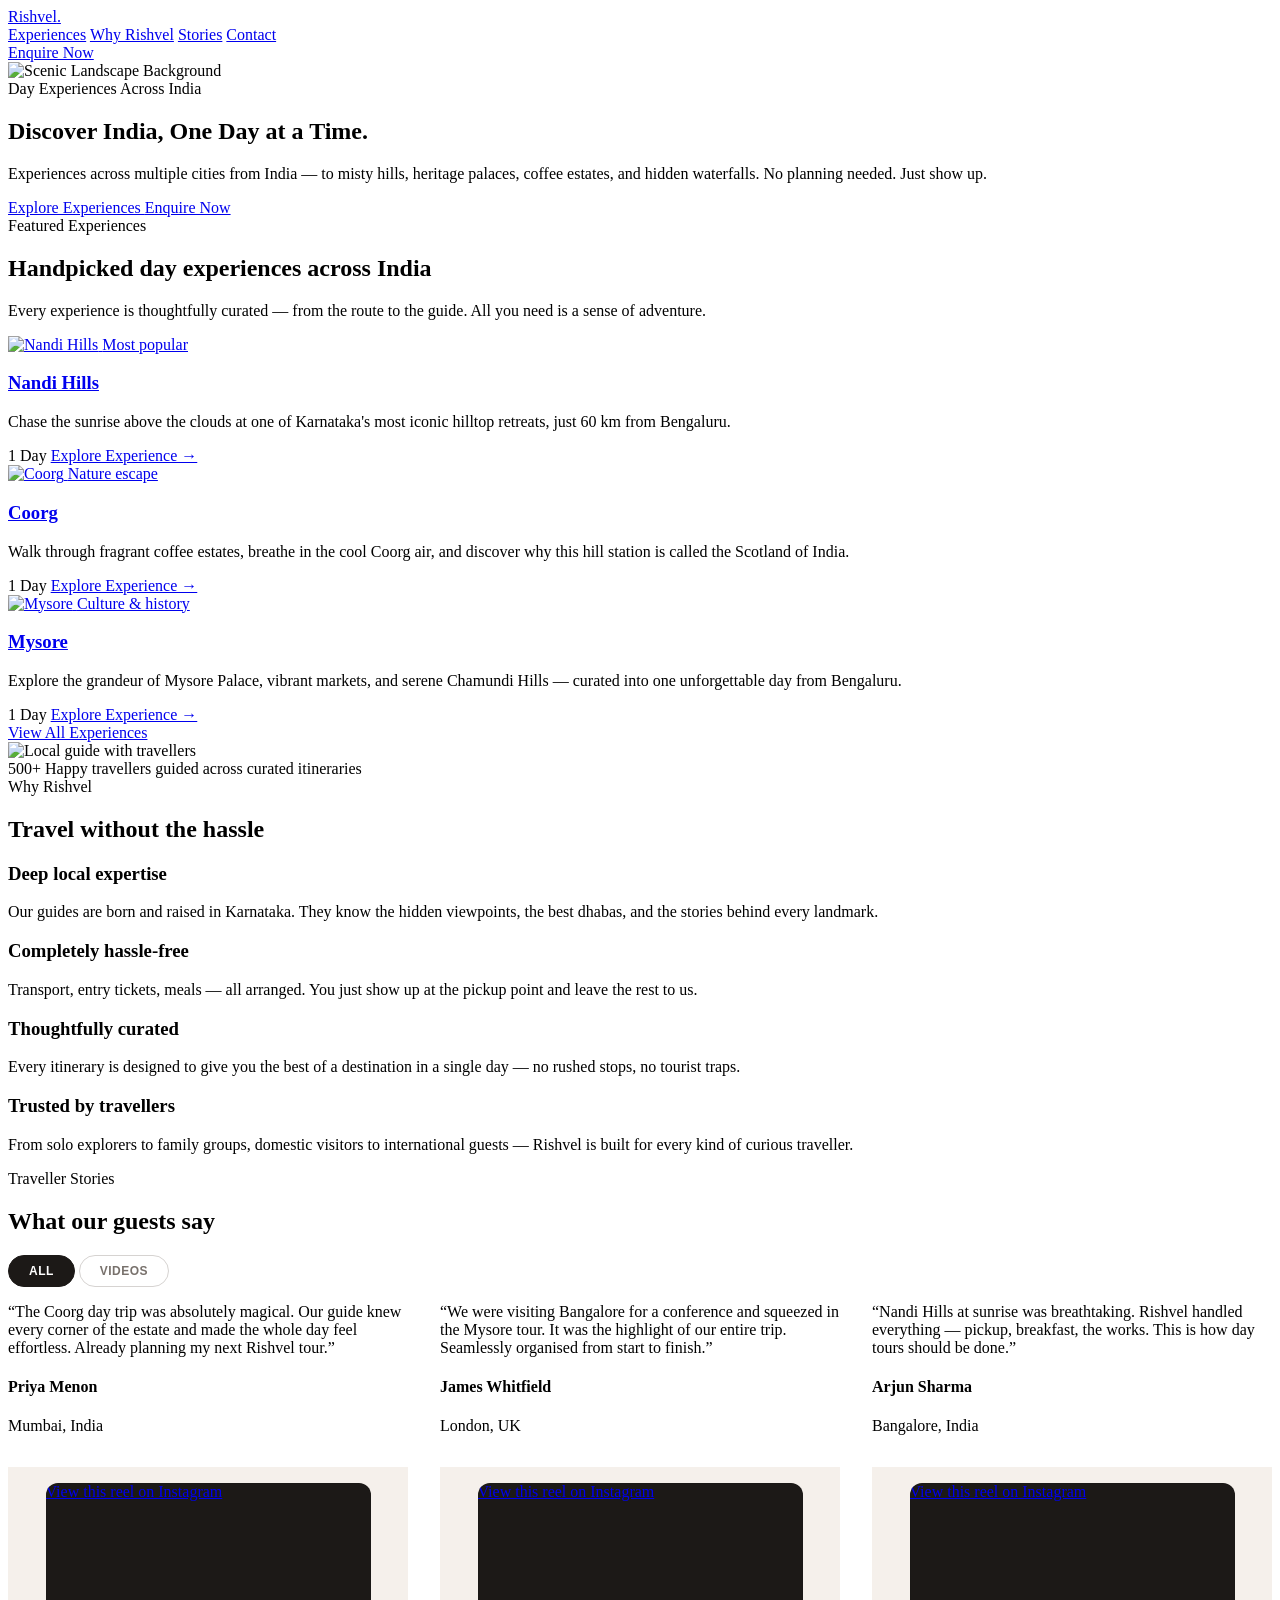
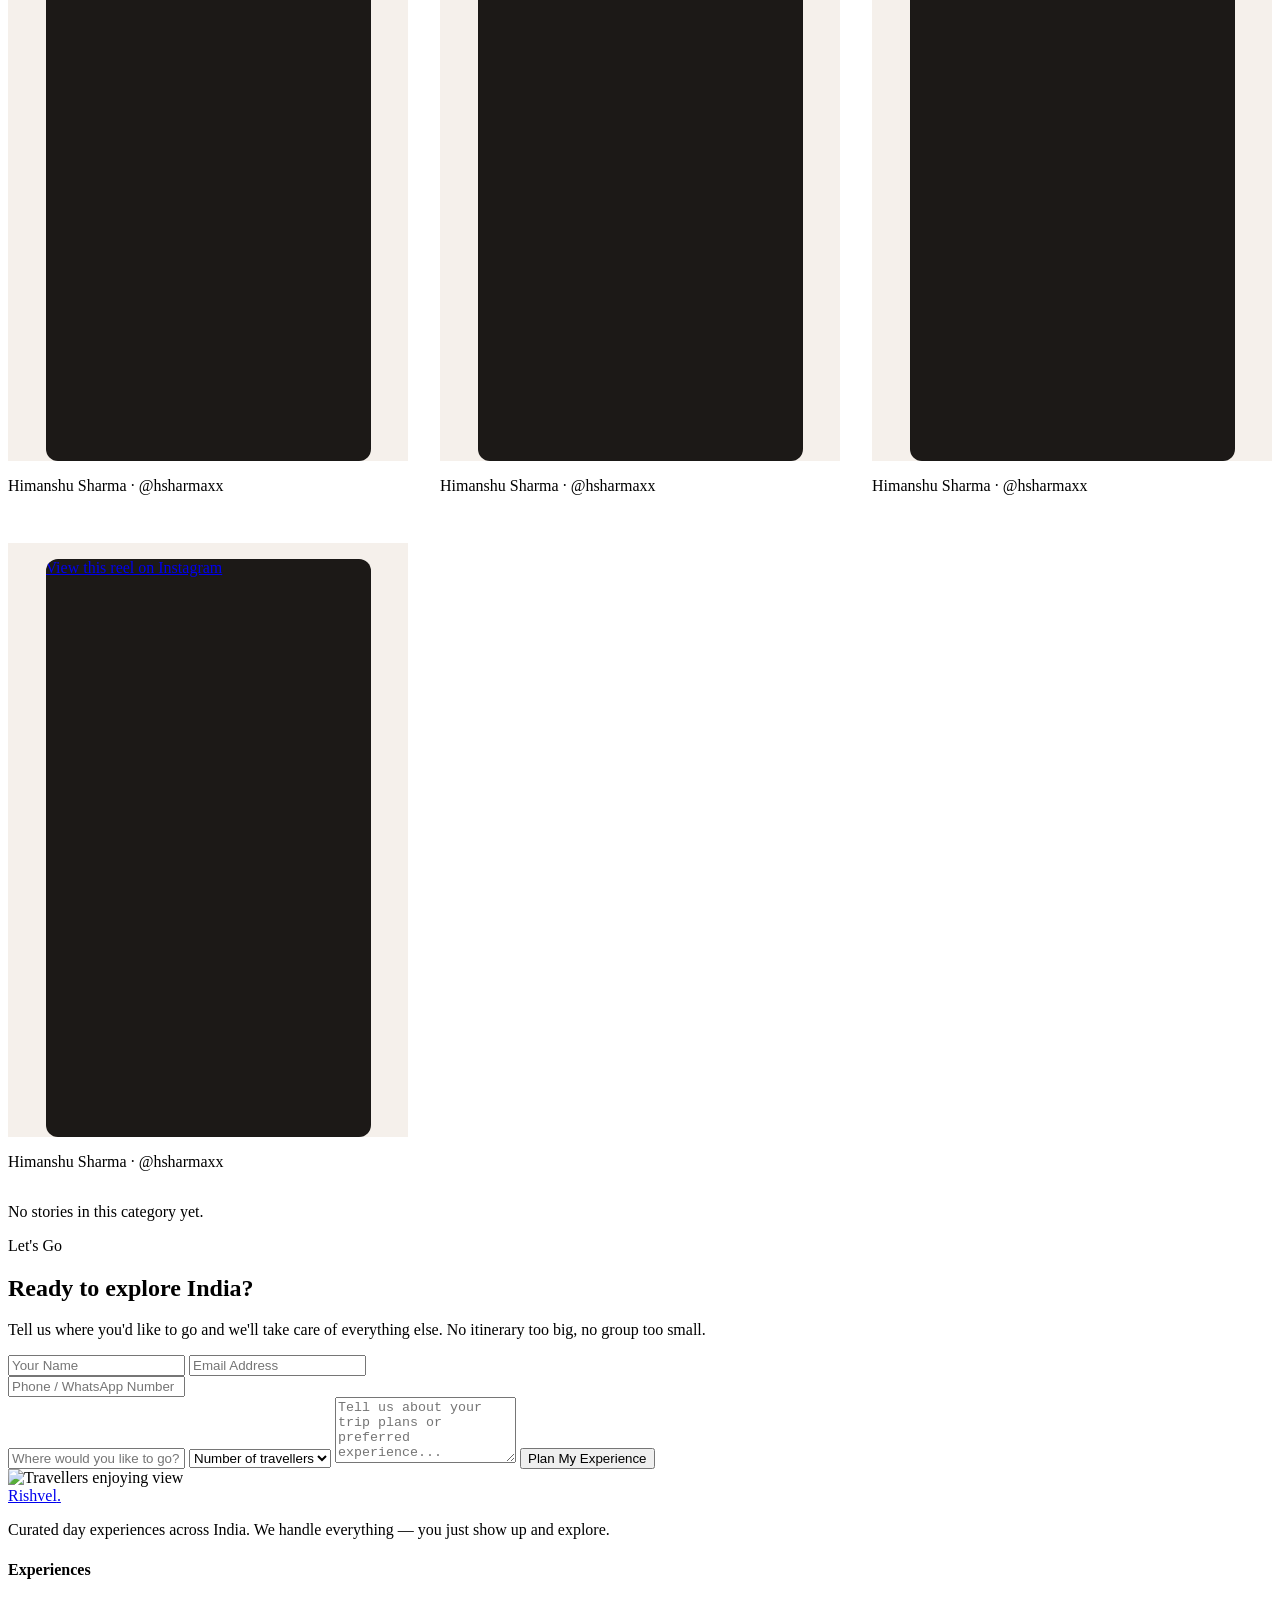
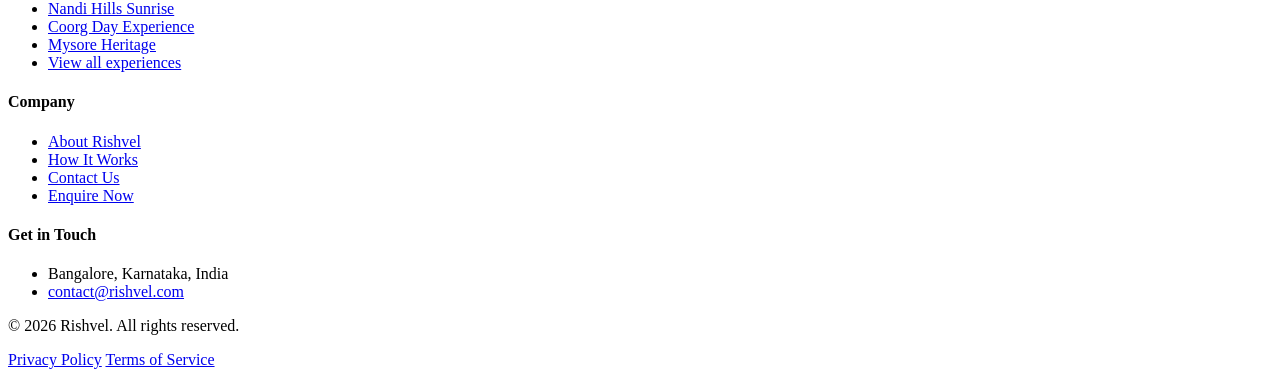
==== commit bda465a2: "Add JSON-driven experiences catalogue and shared traveller reviews. Introduce experience listing and" ====
--- a/index.html
+++ b/index.html
@@ -15,27 +15,8 @@
     .iti { width: 100%; }
   </style>  <!-- Tailwind CSS CDN -->
   <script src="https://cdn.tailwindcss.com"></script>
-  <script>
-    tailwind.config = {
-      theme: {
-        extend: {
-          colors: {
-            brand: {
-              cream: '#FAF7F2',
-              terracotta: '#C85A32',
-              dark: '#1C1917',
-              muted: '#78716C',
-              card: '#F5F0EB'
-            }
-          },
-          fontFamily: {
-            serif: ['Cormorant Garamond', 'serif'],
-            sans: ['DM Sans', 'sans-serif'],
-          }
-        }
-      }
-    }
-  </script>
+  <script src="/assets/js/tailwind-config.js"></script>
+  <link rel="stylesheet" href="/assets/css/experiences.css">
 </head>
 <body class="bg-brand-cream text-brand-dark font-sans antialiased">
 
@@ -104,54 +85,14 @@
     </p>
   </div>
 
-  <div class="grid grid-cols-1 md:grid-cols-3 gap-8">
-    <!-- Card 1 -->
-    <div class="bg-brand-card rounded-2xl overflow-hidden group hover:shadow-xl transition-all duration-300">
-      <div class="relative h-64 overflow-hidden">
-        <img src="https://picsum.photos/id/1015/800/600" alt="Nandi Hills Sunrise" class="w-full h-full object-cover group-hover:scale-105 transition-transform duration-500">
-        <span class="absolute top-4 left-4 bg-white/90 backdrop-blur-md text-xs font-semibold px-3 py-1 rounded-full">Most popular</span>
-      </div>
-      <div class="p-6">
-        <h3 class="font-serif text-2xl font-bold mb-2">Nandi Hills Sunrise</h3>
-        <p class="text-brand-muted text-sm mb-6">Chase the sunrise above the clouds at one of Karnataka's most iconic hilltop retreats, just 60 km from Bangalore.</p>
-        <div class="flex items-center justify-between pt-4 border-t border-stone-200">
-          <span class="text-xs font-medium text-stone-500">⏱ 1 day</span>
-          <a href="#contact" class="text-brand-terracotta font-semibold text-sm hover:underline">View experience &rarr;</a>
-        </div>
-      </div>
-    </div>
-
-    <!-- Card 2 -->
-    <div class="bg-brand-card rounded-2xl overflow-hidden group hover:shadow-xl transition-all duration-300">
-      <div class="relative h-64 overflow-hidden">
-        <img src="https://picsum.photos/id/1036/800/600" alt="Coorg Coffee & Mist" class="w-full h-full object-cover group-hover:scale-105 transition-transform duration-500">
-        <span class="absolute top-4 left-4 bg-white/90 backdrop-blur-md text-xs font-semibold px-3 py-1 rounded-full">Nature escape</span>
-      </div>
-      <div class="p-6">
-        <h3 class="font-serif text-2xl font-bold mb-2">Coorg Coffee & Mist</h3>
-        <p class="text-brand-muted text-sm mb-6">Walk through fragrant coffee estates, breathe in the cool Coorg air, and discover why this hill station is called the Scotland of India.</p>
-        <div class="flex items-center justify-between pt-4 border-t border-stone-200">
-          <span class="text-xs font-medium text-stone-500">⏱ 1 day</span>
-          <a href="#contact" class="text-brand-terracotta font-semibold text-sm hover:underline">View experience &rarr;</a>
-        </div>
-      </div>
-    </div>
-
-    <!-- Card 3 -->
-    <div class="bg-brand-card rounded-2xl overflow-hidden group hover:shadow-xl transition-all duration-300">
-      <div class="relative h-64 overflow-hidden">
-        <img src="https://picsum.photos/id/1040/800/600" alt="Mysore Heritage Day" class="w-full h-full object-cover group-hover:scale-105 transition-transform duration-500">
-        <span class="absolute top-4 left-4 bg-white/90 backdrop-blur-md text-xs font-semibold px-3 py-1 rounded-full">Culture & history</span>
-      </div>
-      <div class="p-6">
-        <h3 class="font-serif text-2xl font-bold mb-2">Mysore Heritage Day</h3>
-        <p class="text-brand-muted text-sm mb-6">Explore the grandeur of Mysore Palace, vibrant Devaraja Market, and the serene Chamundi Hills — all in one unforgettable day.</p>
-        <div class="flex items-center justify-between pt-4 border-t border-stone-200">
-          <span class="text-xs font-medium text-stone-500">⏱ 1 day</span>
-          <a href="#contact" class="text-brand-terracotta font-semibold text-sm hover:underline">View experience &rarr;</a>
-        </div>
-      </div>
-    </div>
+  <div id="featured-experiences" class="grid grid-cols-1 md:grid-cols-3 gap-8">
+    <p class="text-brand-muted text-sm col-span-full">Loading experiences…</p>
+  </div>
+
+  <div class="mt-12 text-center">
+    <a href="/experiences/" class="inline-flex border border-stone-300 bg-white text-brand-dark px-8 py-3.5 rounded-full text-sm font-medium hover:border-brand-terracotta hover:text-brand-terracotta transition-colors">
+      View All Experiences
+    </a>
   </div>
 </section>
 
@@ -192,38 +133,19 @@
   </div>
 </section>
 
-<!-- Testimonials -->
-<section id="stories" class="py-24 max-w-7xl mx-auto px-6">
-  <div class="text-center max-w-2xl mx-auto mb-16">
+<!-- Traveller Stories (from data/reviews.json) -->
+<section id="stories" class="py-24 max-w-7xl mx-auto px-6" data-traveller-stories data-homepage-stories="true">
+  <div class="text-center max-w-2xl mx-auto mb-8">
     <span class="text-brand-terracotta font-semibold text-sm uppercase tracking-wider">Traveller Stories</span>
     <h2 class="font-serif text-4xl md:text-5xl font-bold mt-2">What our guests say</h2>
   </div>
-
-  <div class="grid grid-cols-1 md:grid-cols-3 gap-8">
-    <div class="bg-brand-card p-8 rounded-2xl flex flex-col justify-between">
-      <p class="text-stone-700 italic mb-6">"The Coorg day trip was absolutely magical. Our guide knew every corner of the estate and made the whole day feel effortless. Already planning my next Rishvel tour."</p>
-      <div>
-        <h4 class="font-bold">Priya Menon</h4>
-        <span class="text-xs text-brand-muted">Mumbai, India</span>
-      </div>
-    </div>
-
-    <div class="bg-brand-card p-8 rounded-2xl flex flex-col justify-between">
-      <p class="text-stone-700 italic mb-6">"We were visiting Bangalore for a conference and squeezed in the Mysore tour. It was the highlight of our entire trip. Seamlessly organised from start to finish."</p>
-      <div>
-        <h4 class="font-bold">James Whitfield</h4>
-        <span class="text-xs text-brand-muted">London, UK</span>
-      </div>
-    </div>
-
-    <div class="bg-brand-card p-8 rounded-2xl flex flex-col justify-between">
-      <p class="text-stone-700 italic mb-6">"Nandi Hills at sunrise was breathtaking. Rishvel handled everything — pickup, breakfast, the works. This is how day tours should be done."</p>
-      <div>
-        <h4 class="font-bold">Arjun Sharma</h4>
-        <span class="text-xs text-brand-muted">Bangalore, India</span>
-      </div>
-    </div>
-  </div>
+  <div class="traveller-stories-filters flex flex-wrap justify-center gap-2 mb-12" role="tablist" aria-label="Filter stories">
+    <button type="button" class="traveller-stories-filter is-active" data-review-tab="all" role="tab" aria-selected="true">All</button>
+    <button type="button" class="traveller-stories-filter" data-review-tab="photos" role="tab" aria-selected="false">Photos</button>
+    <button type="button" class="traveller-stories-filter" data-review-tab="videos" role="tab" aria-selected="false">Videos</button>
+  </div>
+  <div class="traveller-stories-grid"></div>
+  <p class="traveller-stories-empty hidden text-center text-brand-muted py-8 text-sm">No stories in this category yet.</p>
 </section>
 
 <!-- Contact CTA -->
@@ -333,11 +255,10 @@
     <div>
       <h4 class="text-white font-bold mb-4 text-sm uppercase tracking-wider">Experiences</h4>
       <ul class="space-y-2 text-sm">
-        <li><a href="#experiences" class="hover:text-white transition-colors">Nandi Hills Sunrise</a></li>
-        <li><a href="#experiences" class="hover:text-white transition-colors">Coorg Day Experience</a></li>
-        <li><a href="#experiences" class="hover:text-white transition-colors">Mysore Heritage</a></li>
-        <li><a href="#experiences" class="hover:text-white transition-colors">Shivanasamudra Falls</a></li>
-        <li><a href="#experiences" class="hover:text-white transition-colors">Sakleshpur Trek</a></li>
+        <li><a href="/experiences/nandi-hills/" class="hover:text-white transition-colors">Nandi Hills Sunrise</a></li>
+        <li><a href="/experiences/coorg/" class="hover:text-white transition-colors">Coorg Day Experience</a></li>
+        <li><a href="/experiences/mysore/" class="hover:text-white transition-colors">Mysore Heritage</a></li>
+        <li><a href="/experiences/" class="hover:text-white transition-colors">View all experiences</a></li>
       </ul>
     </div>
 
@@ -370,28 +291,9 @@
 </footer>
 <script src="https://cdn.jsdelivr.net/npm/intl-tel-input@18.2.1/build/js/utils.js"></script>
 <script src="https://cdn.jsdelivr.net/npm/intl-tel-input@18.2.1/build/js/intlTelInput.min.js"></script>
-<script>
-  const phoneInputField = document.querySelector("#phone");
-
-  const phoneInput = window.intlTelInput(phoneInputField, {
-    initialCountry: "auto",
-    separateDialCode: true,
-    allowDropdown: true,
-    // Enables search bar inside the country flag dropdown
-    countrySearch: true,
-    geoIpLookup: callback => {
-      fetch("https://ipapi.co/json")
-        .then(res => res.json())
-        .then(data => callback(data.country_code))
-        .catch(() => callback("in")); // Fallback to India ('in')
-    },
-    utilsScript: "https://cdn.jsdelivr.net/npm/intl-tel-input@18.2.1/build/js/utils.js",
-  });
-
-  // Enforce max 10 digits and numbers-only input
-  phoneInputField.addEventListener("input", (e) => {
-    e.target.value = e.target.value.replace(/\D/g, "").slice(0, 10);
-  });
-</script>
+<script src="/assets/js/experiences-data.js"></script>
+<script src="/assets/js/experiences.js"></script>
+<script src="/assets/js/reviews.js"></script>
+<script src="/assets/js/main.js"></script>
 </body>
 </html>
--- a/assets/css/experiences.css
+++ b/assets/css/experiences.css
@@ -0,0 +1,197 @@
+/* Experiences — layout helpers beyond Tailwind utilities */
+
+.experience-timeline {
+  position: relative;
+  padding-left: 1.25rem;
+}
+
+.experience-timeline::before {
+  content: '';
+  position: absolute;
+  left: 0.35rem;
+  top: 0.5rem;
+  bottom: 0.5rem;
+  width: 2px;
+  background: linear-gradient(to bottom, #C85A32, #e7e5e4);
+}
+
+.experience-timeline-item {
+  position: relative;
+  padding-bottom: 2rem;
+}
+
+.experience-timeline-item:last-child {
+  padding-bottom: 0;
+}
+
+.experience-timeline-item::before {
+  content: '';
+  position: absolute;
+  left: -1rem;
+  top: 0.35rem;
+  width: 10px;
+  height: 10px;
+  border-radius: 9999px;
+  background: #C85A32;
+  box-shadow: 0 0 0 4px #FAF7F2;
+}
+
+.experience-accordion details {
+  border-bottom: 1px solid #e7e5e4;
+}
+
+.experience-accordion summary {
+  list-style: none;
+  cursor: pointer;
+  padding: 1.25rem 0;
+  font-weight: 600;
+  display: flex;
+  align-items: center;
+  justify-content: space-between;
+  gap: 1rem;
+}
+
+.experience-accordion summary::-webkit-details-marker {
+  display: none;
+}
+
+.experience-accordion summary::after {
+  content: '+';
+  font-size: 1.25rem;
+  color: #C85A32;
+  flex-shrink: 0;
+}
+
+.experience-accordion details[open] summary::after {
+  content: '−';
+}
+
+.experience-sticky-cta {
+  position: fixed;
+  bottom: 0;
+  left: 0;
+  right: 0;
+  z-index: 40;
+  padding: 0.75rem 1rem calc(0.75rem + env(safe-area-inset-bottom, 0px));
+  background: rgba(250, 247, 242, 0.95);
+  backdrop-filter: blur(12px);
+  border-top: 1px solid #e7e5e4;
+  transform: translateY(100%);
+  transition: transform 0.3s ease;
+}
+
+.experience-sticky-cta.is-visible {
+  transform: translateY(0);
+}
+
+@media (min-width: 768px) {
+  .experience-sticky-cta {
+    display: none;
+  }
+}
+
+/* Traveller stories — filter tabs (homepage + experience pages) */
+
+.traveller-stories-filter {
+  padding: 0.5rem 1.25rem;
+  border-radius: 9999px;
+  font-size: 0.75rem;
+  font-weight: 600;
+  text-transform: uppercase;
+  letter-spacing: 0.04em;
+  border: 1px solid #d6d3d1;
+  background: #fff;
+  color: #78716C;
+  cursor: pointer;
+  transition: background 0.2s, color 0.2s, border-color 0.2s;
+}
+
+.traveller-stories-filter.is-active {
+  background: #1C1917;
+  color: #fff;
+  border-color: #1C1917;
+}
+
+.traveller-stories-filter.hidden {
+  display: none;
+}
+
+/* Grid: wide enough columns for Instagram reel min-width (~326px) */
+.traveller-stories-grid {
+  display: grid;
+  grid-template-columns: 1fr;
+  gap: 2rem;
+  align-items: start;
+}
+
+@media (min-width: 700px) {
+  .traveller-stories-grid {
+    grid-template-columns: repeat(2, minmax(0, 1fr));
+  }
+}
+
+@media (min-width: 1100px) {
+  .traveller-stories-grid {
+    grid-template-columns: repeat(3, minmax(0, 1fr));
+  }
+}
+
+[data-video-review] {
+  min-width: 0;
+}
+
+.video-review-embed-slot {
+  padding: 1rem 1rem 0;
+  background: #F5F0EB;
+  display: flex;
+  justify-content: center;
+}
+
+/* Fixed 9:16 frame — keeps reel thumbnails consistent in the grid */
+.instagram-reel-frame {
+  position: relative;
+  width: 100%;
+  max-width: 325px;
+  aspect-ratio: 9 / 16;
+  margin: 0 auto;
+  overflow: hidden;
+  border-radius: 12px;
+  background: #1c1917;
+  box-shadow: inset 0 0 0 1px rgba(0, 0, 0, 0.06);
+}
+
+.instagram-reel-frame .instagram-reel-embed {
+  position: absolute !important;
+  top: 0 !important;
+  left: 0 !important;
+  width: 100% !important;
+  height: 100% !important;
+  max-width: 100% !important;
+  min-width: 0 !important;
+  margin: 0 !important;
+  padding: 0 !important;
+  border: 0 !important;
+  background: transparent !important;
+}
+
+.instagram-reel-frame iframe {
+  position: absolute !important;
+  top: 0 !important;
+  left: 0 !important;
+  width: 100% !important;
+  height: 100% !important;
+  min-width: 0 !important;
+  max-width: 100% !important;
+  border: 0 !important;
+  display: block !important;
+}
+
+.experience-detail-body {
+  padding-bottom: 5rem;
+}
+
+@media (min-width: 768px) {
+  .experience-detail-body {
+    padding-bottom: 0;
+  }
+}
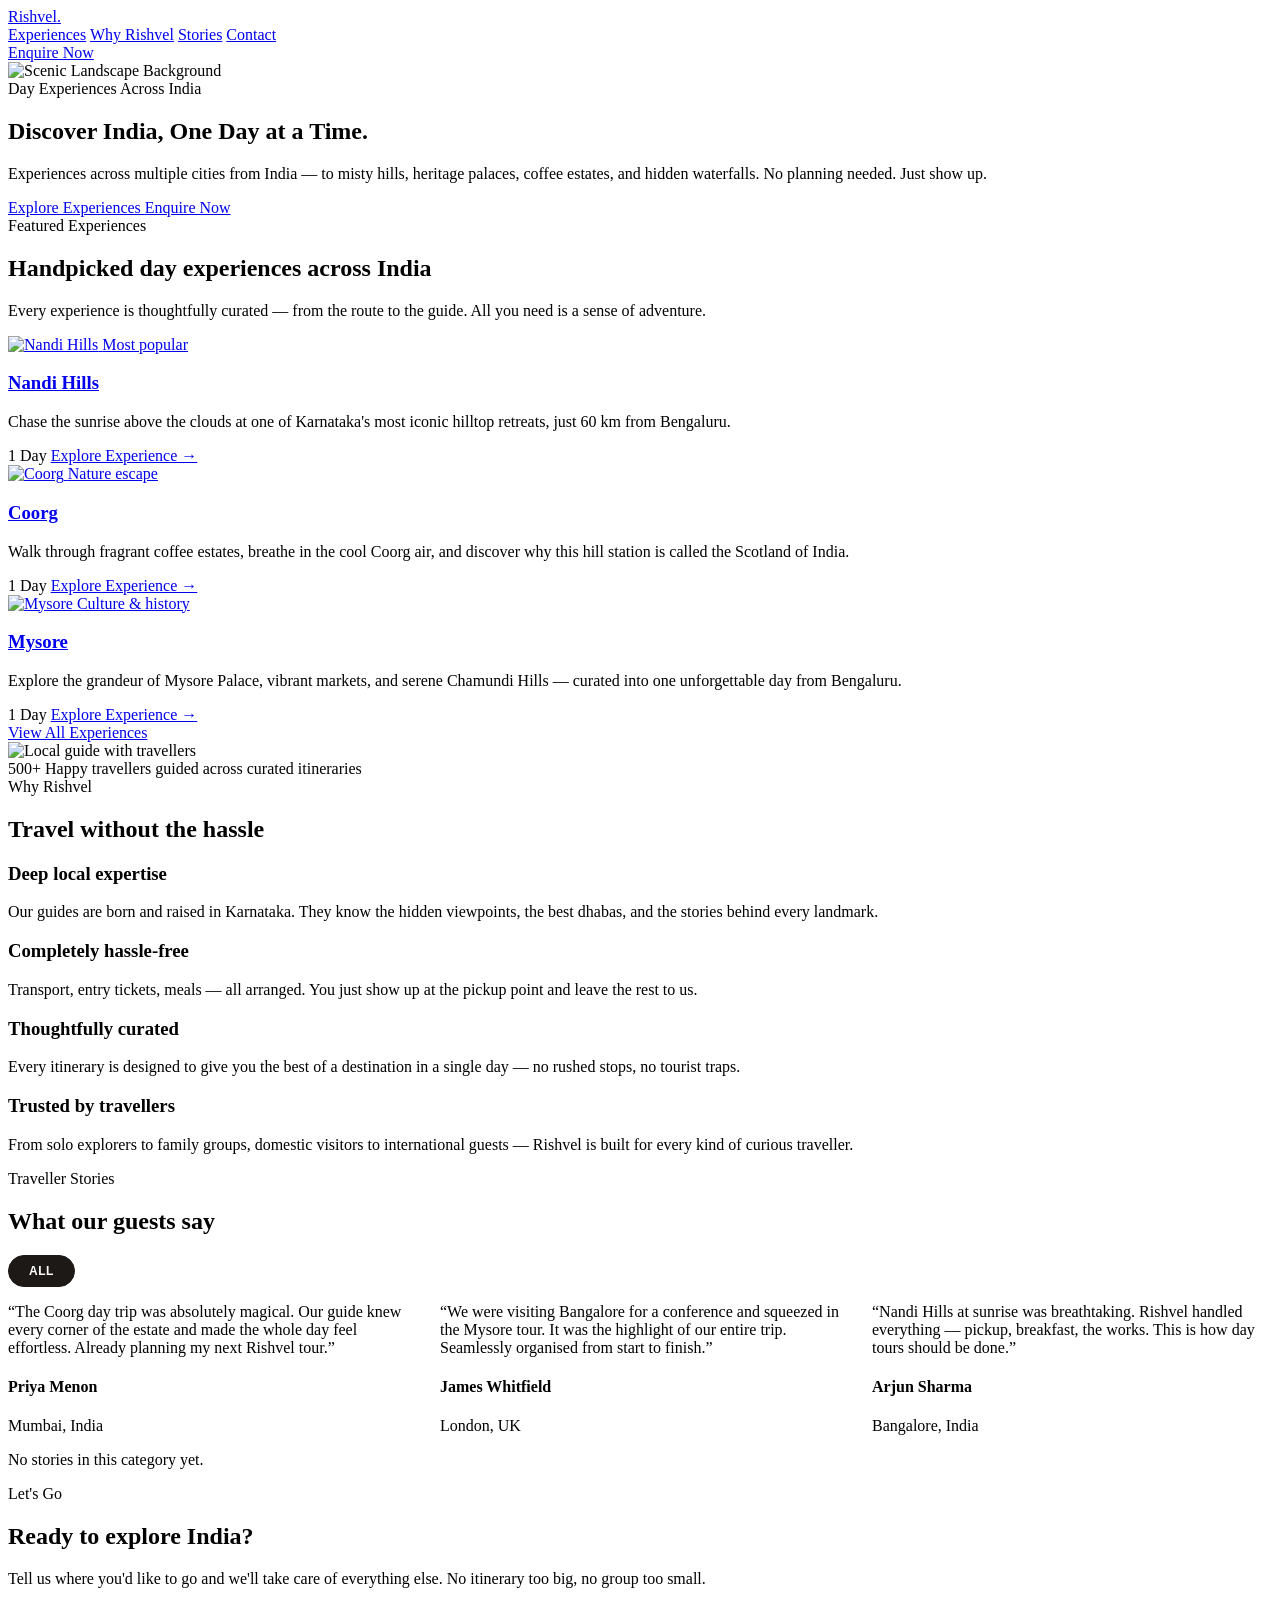
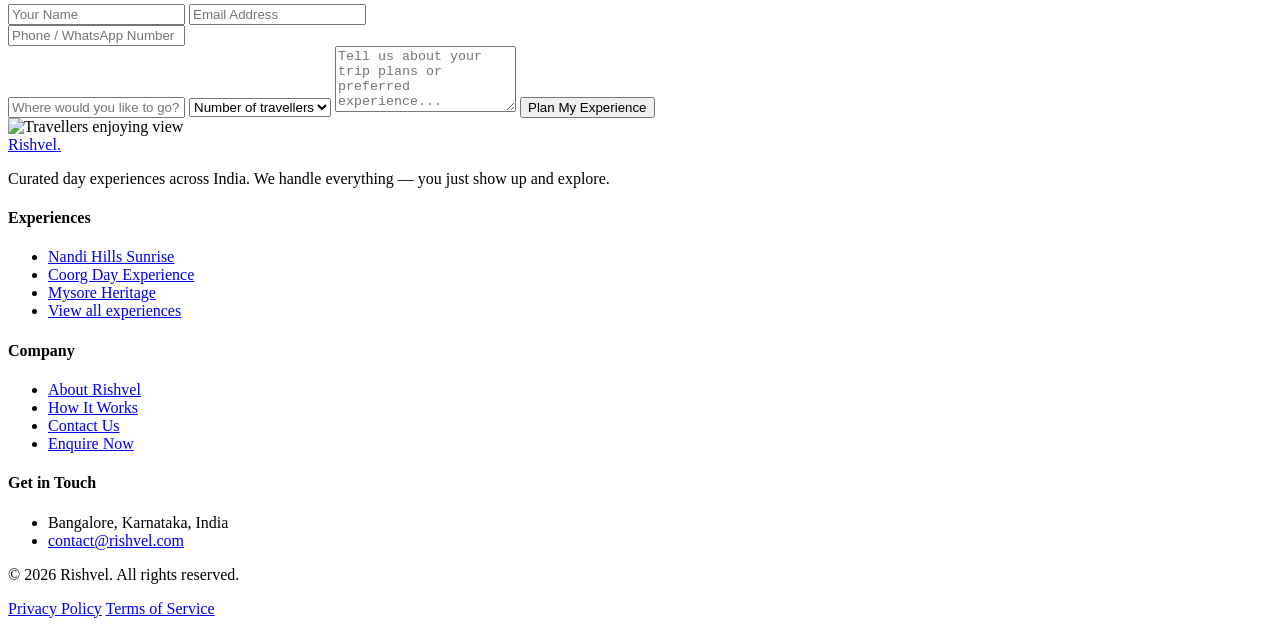
==== commit 24f5502f: "Fix featured section layout and pause Instagram video reviews. Stack homepage featured copy vertical" ====
--- a/index.html
+++ b/index.html
@@ -75,12 +75,10 @@
 
 <!-- Featured Experiences -->
 <section id="experiences" class="py-24 max-w-7xl mx-auto px-6">
-  <div class="flex flex-col md:flex-row md:items-end justify-between mb-16">
-    <div>
-      <span class="text-brand-terracotta font-semibold text-sm uppercase tracking-wider">Featured Experiences</span>
-      <h2 class="font-serif text-4xl md:text-5xl font-bold mt-2">Handpicked day experiences across India</h2>
-    </div>
-    <p class="text-brand-muted max-w-md mt-4 md:mt-0">
+  <div class="mb-16 max-w-3xl">
+    <span class="text-brand-terracotta font-semibold text-sm uppercase tracking-wider">Featured Experiences</span>
+    <h2 class="font-serif text-4xl md:text-5xl font-bold mt-2">Handpicked day experiences across India</h2>
+    <p class="text-brand-muted mt-4 leading-relaxed">
       Every experience is thoughtfully curated — from the route to the guide. All you need is a sense of adventure.
     </p>
   </div>
--- a/assets/css/experiences.css
+++ b/assets/css/experiences.css
@@ -174,7 +174,8 @@
   background: transparent !important;
 }
 
-.instagram-reel-frame iframe {
+.instagram-reel-frame iframe,
+.instagram-reel-frame .instagram-reel-iframe {
   position: absolute !important;
   top: 0 !important;
   left: 0 !important;
@@ -186,6 +187,17 @@
   display: block !important;
 }
 
+.video-review-instagram-link {
+  font-size: 0.875rem;
+  font-weight: 600;
+  color: #c85a32;
+  text-decoration: none;
+}
+
+.video-review-instagram-link:hover {
+  text-decoration: underline;
+}
+
 .experience-detail-body {
   padding-bottom: 5rem;
 }
